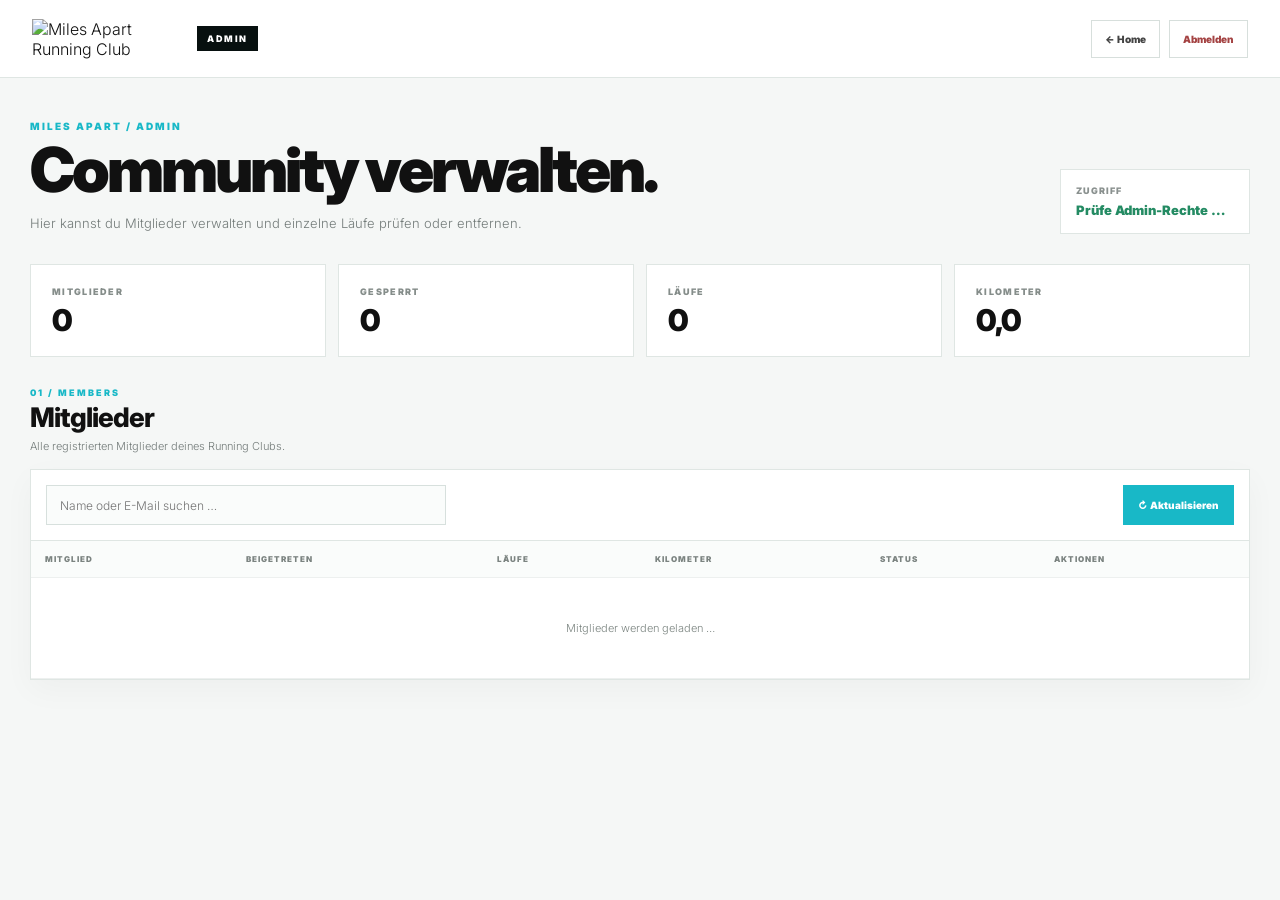
==== admin.html @ dcea9797 "admin.html erstellen" ====
<!doctype html>
<html lang="de">
<head>
<meta charset="utf-8">
<meta name="viewport" content="width=device-width, initial-scale=1">

<title>Admin — Miles Apart Running Club</title>

<link rel="stylesheet" href="style.css">
<script src="https://cdn.jsdelivr.net/npm/@supabase/supabase-js@2"></script>

<style>
:root{
  --miles-blue:#18b8c7;
  --miles-blue-dark:#1199a6;
  --admin-bg:#f5f7f6;
  --admin-line:#dfe6e3;
  --admin-muted:#737b79;
  --admin-dark:#07100f;
  --admin-red:#d34b4b;
  --admin-green:#248b63;
}

*{
  box-sizing:border-box;
}

body{
  margin:0;
  background:var(--admin-bg);
  color:#111;
}

button,
input,
select,
textarea{
  font-family:inherit;
}

.admin-page{
  min-height:100vh;
}

.admin-top{
  min-height:78px;
  display:flex;
  align-items:center;
  justify-content:space-between;
  gap:20px;
  padding:0 32px;
  background:#fff;
  border-bottom:1px solid var(--admin-line);
}

.admin-brand{
  display:flex;
  align-items:center;
  gap:15px;
}

.admin-brand img{
  width:150px;
  height:auto;
  display:block;
}

.admin-badge{
  padding:7px 10px;
  background:#07100f;
  color:#fff;
  font-size:9px;
  font-weight:900;
  letter-spacing:1.5px;
}

.admin-top-actions{
  display:flex;
  align-items:center;
  gap:9px;
}

.admin-top-button{
  min-height:38px;
  padding:0 13px;
  border:1px solid #d7dfdc;
  background:#fff;
  color:#444;
  font-size:10px;
  font-weight:900;
  cursor:pointer;
}

.admin-top-button:hover{
  border-color:var(--miles-blue);
  color:var(--miles-blue-dark);
}

.admin-top-button.danger{
  color:#a44343;
}

.admin-main{
  width:min(1400px,100%);
  margin:0 auto;
  padding:42px 30px 70px;
}

.admin-header{
  display:flex;
  align-items:flex-end;
  justify-content:space-between;
  gap:30px;
  margin-bottom:30px;
}

.admin-eyebrow{
  color:var(--miles-blue);
  font-size:10px;
  font-weight:900;
  letter-spacing:2px;
  text-transform:uppercase;
  margin-bottom:9px;
}

.admin-header h1{
  margin:0;
  font-size:clamp(38px,5vw,62px);
  line-height:.95;
  letter-spacing:-3px;
  font-weight:900;
}

.admin-header p{
  max-width:650px;
  margin:13px 0 0;
  color:var(--admin-muted);
  font-size:13px;
  line-height:1.6;
}

.admin-status{
  min-width:190px;
  padding:15px;
  background:#fff;
  border:1px solid var(--admin-line);
}

.admin-status-label{
  color:#8a918f;
  font-size:9px;
  font-weight:900;
  letter-spacing:1px;
  text-transform:uppercase;
}

.admin-status-value{
  margin-top:6px;
  color:var(--admin-green);
  font-size:13px;
  font-weight:900;
}

.admin-message{
  display:none;
  margin-bottom:22px;
  padding:15px 17px;
  border:1px solid #cfe8e3;
  background:#f2fbf8;
  color:#42655c;
  font-size:12px;
  line-height:1.5;
}

.admin-message.show{
  display:block;
}

.admin-message.error{
  border-color:#efd0d0;
  background:#fff6f6;
  color:#a44343;
}

.admin-stats{
  display:grid;
  grid-template-columns:repeat(4,1fr);
  gap:12px;
  margin-bottom:28px;
}

.admin-stat{
  padding:21px;
  background:#fff;
  border:1px solid var(--admin-line);
}

.admin-stat-label{
  color:#858d8a;
  font-size:9px;
  font-weight:900;
  letter-spacing:1.3px;
  text-transform:uppercase;
}

.admin-stat-value{
  margin-top:8px;
  color:#111;
  font-size:30px;
  line-height:1;
  font-weight:900;
  letter-spacing:-1px;
}

.admin-section{
  margin-top:30px;
}

.admin-section-header{
  display:flex;
  align-items:flex-end;
  justify-content:space-between;
  gap:20px;
  margin-bottom:15px;
}

.admin-section-label{
  color:var(--miles-blue);
  font-size:9px;
  font-weight:900;
  letter-spacing:2px;
  text-transform:uppercase;
  margin-bottom:6px;
}

.admin-section-header h2{
  margin:0;
  font-size:27px;
  line-height:1;
  letter-spacing:-1px;
}

.admin-section-description{
  margin:7px 0 0;
  color:var(--admin-muted);
  font-size:11px;
  line-height:1.5;
}

.admin-card{
  background:#fff;
  border:1px solid var(--admin-line);
  box-shadow:0 10px 30px rgba(5,9,9,.035);
}

.admin-toolbar{
  display:flex;
  align-items:center;
  justify-content:space-between;
  gap:15px;
  padding:15px;
  border-bottom:1px solid var(--admin-line);
}

.admin-search{
  width:min(400px,100%);
  min-height:40px;
  padding:0 13px;
  border:1px solid #d7e0dd;
  background:#fafcfb;
  color:#222;
  outline:none;
  font-size:12px;
}

.admin-search:focus{
  border-color:var(--miles-blue);
  background:#fff;
}

.admin-refresh{
  min-height:40px;
  padding:0 14px;
  border:1px solid var(--miles-blue);
  background:var(--miles-blue);
  color:#fff;
  font-size:10px;
  font-weight:900;
  cursor:pointer;
}

.admin-refresh:hover{
  background:var(--miles-blue-dark);
  border-color:var(--miles-blue-dark);
}

.members-table-wrap{
  overflow-x:auto;
}

.members-table{
  width:100%;
  min-width:900px;
  border-collapse:collapse;
}

.members-table th,
.members-table td{
  padding:13px 14px;
  border-bottom:1px solid #edf0ef;
  text-align:left;
  vertical-align:middle;
}

.members-table th{
  background:#fafcfb;
  color:#7b8380;
  font-size:8px;
  font-weight:900;
  letter-spacing:1px;
  text-transform:uppercase;
}

.members-table td{
  color:#333;
  font-size:11px;
}

.member-name{
  color:#111;
  font-size:12px;
  font-weight:900;
}

.member-email{
  margin-top:3px;
  color:#8a918f;
  font-size:10px;
  overflow-wrap:anywhere;
}

.member-id{
  color:#a0a7a4;
  font-size:8px;
  font-family:monospace;
}

.member-status{
  display:inline-flex;
  align-items:center;
  gap:5px;
  padding:5px 7px;
  font-size:8px;
  font-weight:900;
  text-transform:uppercase;
  letter-spacing:.6px;
}

.member-status.active{
  background:#eef9f4;
  color:#248b63;
}

.member-status.blocked{
  background:#fff1f1;
  color:#a44343;
}

.member-actions{
  display:flex;
  align-items:center;
  justify-content:flex-end;
  gap:6px;
}

.member-button{
  min-height:30px;
  padding:0 9px;
  border:1px solid #d8e0dd;
  background:#fff;
  color:#444;
  font-size:8px;
  font-weight:900;
  text-transform:uppercase;
  letter-spacing:.4px;
  cursor:pointer;
}

.member-button:hover{
  border-color:var(--miles-blue);
  color:var(--miles-blue-dark);
  background:#f5fdfe;
}

.member-button.block{
  color:#a44343;
  border-color:#ecd3d3;
}

.member-button.block:hover{
  background:#fff4f4;
  border-color:#d98d8d;
}

.member-button.unblock{
  color:#248b63;
  border-color:#cce6da;
}

.member-button.delete{
  color:#fff;
  background:var(--admin-red);
  border-color:var(--admin-red);
}

.member-button.delete:hover{
  background:#b83e3e;
  border-color:#b83e3e;
}

.empty-state{
  padding:30px;
  text-align:center;
  color:#858d8a;
  font-size:12px;
}

.runs-card{
  display:none;
}

.runs-card.open{
  display:block;
}

.runs-card-header{
  display:flex;
  align-items:flex-start;
  justify-content:space-between;
  gap:20px;
  padding:22px;
  border-bottom:1px solid var(--admin-line);
  background:#fafcfb;
}

.selected-member-name{
  color:#111;
  font-size:20px;
  font-weight:900;
}

.selected-member-meta{
  margin-top:5px;
  color:#808885;
  font-size:10px;
}

.close-runs-button{
  width:32px;
  height:32px;
  border:0;
  border-radius:50%;
  background:#eef1f0;
  color:#555;
  font-size:20px;
  line-height:1;
  cursor:pointer;
}

.close-runs-button:hover{
  color:var(--miles-blue-dark);
  background:#e7f8fa;
}

.member-runs-table-wrap{
  overflow-x:auto;
}

.member-runs-table{
  width:100%;
  border-collapse:collapse;
  min-width:800px;
}

.member-runs-table th,
.member-runs-table td{
  padding:12px 14px;
  border-bottom:1px solid #edf0ef;
  text-align:left;
}

.member-runs-table th{
  color:#7b8380;
  background:#fff;
  font-size:8px;
  font-weight:900;
  text-transform:uppercase;
  letter-spacing:.8px;
}

.member-runs-table td{
  color:#333;
  font-size:10px;
}

.run-note{
  max-width:260px;
  white-space:nowrap;
  overflow:hidden;
  text-overflow:ellipsis;
}

.run-photo{
  color:var(--miles-blue-dark);
  font-size:9px;
  font-weight:900;
}

.run-pb{
  color:var(--admin-green);
  font-size:9px;
  font-weight:900;
}

.delete-run-button{
  min-height:30px;
  padding:0 9px;
  border:1px solid #ecd3d3;
  background:#fff;
  color:#a44343;
  font-size:8px;
  font-weight:900;
  text-transform:uppercase;
  cursor:pointer;
}

.delete-run-button:hover{
  background:var(--admin-red);
  border-color:var(--admin-red);
  color:#fff;
}

.confirm-overlay{
  position:fixed;
  inset:0;
  z-index:100;
  display:none;
  align-items:center;
  justify-content:center;
  padding:20px;
  background:rgba(5,9,9,.68);
  backdrop-filter:blur(7px);
}

.confirm-overlay.open{
  display:flex;
}

.confirm-modal{
  width:min(450px,100%);
  padding:30px;
  background:#fff;
  box-shadow:0 30px 100px rgba(0,0,0,.3);
}

.confirm-eyebrow{
  color:var(--admin-red);
  font-size:9px;
  font-weight:900;
  letter-spacing:2px;
  text-transform:uppercase;
}

.confirm-modal h3{
  margin:10px 0 0;
  font-size:25px;
  line-height:1;
  letter-spacing:-.7px;
}

.confirm-modal p{
  margin:12px 0 0;
  color:#747c79;
  font-size:12px;
  line-height:1.6;
}

.confirm-actions{
  display:flex;
  justify-content:flex-end;
  gap:8px;
  margin-top:24px;
}

.confirm-button{
  min-height:40px;
  padding:0 14px;
  border:1px solid #d8e0dd;
  background:#fff;
  color:#444;
  font-size:10px;
  font-weight:900;
  cursor:pointer;
}

.confirm-button.danger{
  background:var(--admin-red);
  border-color:var(--admin-red);
  color:#fff;
}

.confirm-button.danger:hover{
  background:#b83e3e;
}

.loading{
  padding:30px;
  text-align:center;
  color:#7c8581;
  font-size:11px;
}

@media(max-width:900px){
  .admin-stats{
    grid-template-columns:repeat(2,1fr);
  }

  .admin-header{
    display:block;
  }

  .admin-status{
    display:inline-block;
    margin-top:18px;
  }
}

@media(max-width:600px){
  .admin-top{
    padding:0 15px;
  }

  .admin-brand img{
    width:125px;
  }

  .admin-badge{
    display:none;
  }

  .admin-top-actions{
    gap:5px;
  }

  .admin-top-button{
    padding:0 9px;
    font-size:8px;
  }

  .admin-main{
    padding:28px 14px 50px;
  }

  .admin-header h1{
    font-size:43px;
    letter-spacing:-2px;
  }

  .admin-stats{
    grid-template-columns:1fr 1fr;
  }

  .admin-stat{
    padding:16px;
  }

  .admin-stat-value{
    font-size:24px;
  }

  .admin-toolbar{
    display:block;
  }

  .admin-search{
    width:100%;
  }

  .admin-refresh{
    width:100%;
    margin-top:8px;
  }

  .confirm-actions{
    display:grid;
    grid-template-columns:1fr 1fr;
  }
}
</style>
</head>

<body>

<div class="admin-page">

<header class="admin-top">

<div class="admin-brand">

<a href="home.html">
<img src="miles-apart-wordmark.png" alt="Miles Apart Running Club">
</a>

<div class="admin-badge">
ADMIN
</div>

</div>

<div class="admin-top-actions">

<button
  class="admin-top-button"
  id="homeButton"
  type="button"
>
← Home
</button>

<button
  class="admin-top-button danger"
  id="logoutButton"
  type="button"
>
Abmelden
</button>

</div>

</header>

<main class="admin-main">

<div class="admin-header">

<div>

<div class="admin-eyebrow">
MILES APART / ADMIN
</div>

<h1>Community verwalten.</h1>

<p>
Hier kannst du Mitglieder verwalten und einzelne Läufe
prüfen oder entfernen.
</p>

</div>

<div class="admin-status">

<div class="admin-status-label">
Zugriff
</div>

<div class="admin-status-value" id="adminStatus">
Prüfe Admin-Rechte …
</div>

</div>

</div>

<div class="admin-message" id="adminMessage"></div>

<div class="admin-stats">

<div class="admin-stat">
<div class="admin-stat-label">Mitglieder</div>
<div class="admin-stat-value" id="memberCount">0</div>
</div>

<div class="admin-stat">
<div class="admin-stat-label">Gesperrt</div>
<div class="admin-stat-value" id="blockedCount">0</div>
</div>

<div class="admin-stat">
<div class="admin-stat-label">Läufe</div>
<div class="admin-stat-value" id="runCount">0</div>
</div>

<div class="admin-stat">
<div class="admin-stat-label">Kilometer</div>
<div class="admin-stat-value" id="kmCount">0,0</div>
</div>

</div>

<section class="admin-section">

<div class="admin-section-header">

<div>

<div class="admin-section-label">
01 / MEMBERS
</div>

<h2>Mitglieder</h2>

<p class="admin-section-description">
Alle registrierten Mitglieder deines Running Clubs.
</p>

</div>

</div>

<div class="admin-card">

<div class="admin-toolbar">

<input
  class="admin-search"
  id="memberSearch"
  type="search"
  placeholder="Name oder E-Mail suchen …"
>

<button
  class="admin-refresh"
  id="refreshButton"
  type="button"
>
↻ Aktualisieren
</button>

</div>

<div class="members-table-wrap">

<table class="members-table">

<thead>

<tr>
<th>Mitglied</th>
<th>Beigetreten</th>
<th>Läufe</th>
<th>Kilometer</th>
<th>Status</th>
<th>Aktionen</th>
</tr>

</thead>

<tbody id="membersTableBody">

<tr>
<td colspan="6">
<div class="loading">
Mitglieder werden geladen …
</div>
</td>
</tr>

</tbody>

</table>

</div>

</div>

</section>

<section class="admin-section">

<div class="admin-card runs-card" id="runsCard">

<div class="runs-card-header">

<div>

<div class="admin-section-label">
02 / RUN HISTORY
</div>

<div class="selected-member-name" id="selectedMemberName">
Mitglied
</div>

<div class="selected-member-meta" id="selectedMemberMeta">
Läufe
</div>

</div>

<button
  class="close-runs-button"
  id="closeRunsButton"
  type="button"
  aria-label="Schließen"
>
×
</button>

</div>

<div class="member-runs-table-wrap">

<table class="member-runs-table">

<thead>

<tr>
<th>Datum</th>
<th>Distanz</th>
<th>Zeit</th>
<th>Art</th>
<th>Nachweis</th>
<th>Bestzeit</th>
<th>Aktion</th>
</tr>

</thead>

<tbody id="memberRunsTableBody"></tbody>

</table>

</div>

</div>

</section>

</main>

</div>

<div class="confirm-overlay" id="confirmOverlay">

<div class="confirm-modal">

<div class="confirm-eyebrow">
ACHTUNG
</div>

<h3 id="confirmTitle">
Wirklich löschen?
</h3>

<p id="confirmText">
Diese Aktion kann nicht rückgängig gemacht werden.
</p>

<div class="confirm-actions">

<button
  class="confirm-button"
  id="confirmCancelButton"
  type="button"
>
Abbrechen
</button>

<button
  class="confirm-button danger"
  id="confirmActionButton"
  type="button"
>
Ja, löschen
</button>

</div>

</div>

</div>

<script>

const SUPABASE_URL="https://orbrkdrsihsacsnprewf.supabase.co";

const SUPABASE_PUBLISHABLE_KEY=
  "sb_publishable_wc3w2fSuj8ItwiF6XBoQgw_HeW5_rNW";

const{
  createClient
}=window.supabase;

const supabaseClient=
  createClient(
    SUPABASE_URL,
    SUPABASE_PUBLISHABLE_KEY
  );

const RUN_PHOTO_BUCKET="run-photos";

const adminStatus=
  document.getElementById(
    "adminStatus"
  );

const adminMessage=
  document.getElementById(
    "adminMessage"
  );

const memberCount=
  document.getElementById(
    "memberCount"
  );

const blockedCount=
  document.getElementById(
    "blockedCount"
  );

const runCount=
  document.getElementById(
    "runCount"
  );

const kmCount=
  document.getElementById(
    "kmCount"
  );

const memberSearch=
  document.getElementById(
    "memberSearch"
  );

const refreshButton=
  document.getElementById(
    "refreshButton"
  );

const membersTableBody=
  document.getElementById(
    "membersTableBody"
  );

const runsCard=
  document.getElementById(
    "runsCard"
  );

const selectedMemberName=
  document.getElementById(
    "selectedMemberName"
  );

const selectedMemberMeta=
  document.getElementById(
    "selectedMemberMeta"
  );

const closeRunsButton=
  document.getElementById(
    "closeRunsButton"
  );

const memberRunsTableBody=
  document.getElementById(
    "memberRunsTableBody"
  );

const confirmOverlay=
  document.getElementById(
    "confirmOverlay"
  );

const confirmTitle=
  document.getElementById(
    "confirmTitle"
  );

const confirmText=
  document.getElementById(
    "confirmText"
  );

const confirmCancelButton=
  document.getElementById(
    "confirmCancelButton"
  );

const confirmActionButton=
  document.getElementById(
    "confirmActionButton"
  );

const homeButton=
  document.getElementById(
    "homeButton"
  );

const logoutButton=
  document.getElementById(
    "logoutButton"
  );

let currentUser=null;
let members=[];
let selectedMember=null;

let pendingAction=null;

function showMessage(
  text,
  error=false
){

  adminMessage.textContent=
    text||"";

  adminMessage.classList.toggle(
    "show",
    !!text
  );

  adminMessage.classList.toggle(
    "error",
    error
  );
}

function clearMessage(){

  showMessage(
    "",
    false
  );
}

function formatNumber(value){

  return Number(value||0)
    .toLocaleString(
      "de-DE",
      {
        minimumFractionDigits:1,
        maximumFractionDigits:1
      }
    );
}

function formatDate(dateString){

  if(!dateString)
    return"—";

  const date=
    new Date(
      dateString+"T12:00:00"
    );

  if(Number.isNaN(date.getTime()))
    return"—";

  return date.toLocaleDateString(
    "de-DE",
    {
      day:"2-digit",
      month:"2-digit",
      year:"numeric"
    }
  );
}

function formatDuration(seconds){

  if(
    seconds===null||
    seconds===undefined||
    seconds===""
  )
    return"—";

  const total=
    Math.round(
      Number(seconds)
    );

  if(!Number.isFinite(total))
    return"—";

  const hours=
    Math.floor(
      total/3600
    );

  const minutes=
    Math.floor(
      (total%3600)/60
    );

  const secs=
    total%60;

  if(hours>0){

    return(
      String(hours).padStart(2,"0")+
      ":"+
      String(minutes).padStart(2,"0")+
      ":"+
      String(secs).padStart(2,"0")
    );
  }

  return(
    String(minutes).padStart(2,"0")+
    ":"+
    String(secs).padStart(2,"0")
  );
}

function getMemberName(profile,user){

  if(
    profile&&
    profile.display_name
  )
    return String(
      profile.display_name
    ).trim();

  if(
    user&&
    user.user_metadata&&
    user.user_metadata.display_name
  )
    return String(
      user.user_metadata.display_name
    ).trim();

  if(
    user&&
    user.user_metadata&&
    user.user_metadata.name
  )
    return String(
      user.user_metadata.name
    ).trim();

  if(user&&user.email)
    return user.email
      .split("@")[0];

  return"Runner";
}

function getBestCategoryLabel(category){

  const labels={
    "5k":"5 km",
    "10k":"10 km",
    "half":"Halbmarathon",
    "marathon":"Marathon",
    "50k":"50 km",
    "100k":"100 km",
    "100plus":"100+ km"
  };

  return labels[category]||"";
}

async function checkAdmin(){

  const{
    data,
    error
  }=
    await supabaseClient
      .rpc(
        "is_admin"
      );

  /*
   * Die öffentliche Funktion kann in Schritt 1
   * je nach Supabase-Konfiguration noch nicht
   * erreichbar sein.
   *
   * Wir versuchen deshalb zusätzlich direkt,
   * den aktuellen Benutzer gegen admin_users
   * zu prüfen.
   */

  if(
    !error&&
    data===true
  )
    return true;

  if(!currentUser)
    return false;

  const{
    data:adminRow,
    error:adminError
  }=
    await supabaseClient
      .from("admin_users")
      .select("user_id")
      .eq(
        "user_id",
        currentUser.id
      )
      .maybeSingle();

  if(adminError){

    console.error(
      "Admin-Prüfung:",
      adminError
    );

    return false;
  }

  return !!adminRow;
}

async function getCurrentSession(){

  const{
    data,
    error
  }=
    await supabaseClient.auth
      .getSession();

  if(error)
    throw error;

  currentUser=
    data&&
    data.session
      ?data.session.user
      :null;
}

async function loadProfiles(){

  /*
   * Wir laden die öffentlichen Profildaten.
   * Die User-IDs kommen über die profiles-Tabelle.
   */

  const{
    data,
    error
  }=
    await supabaseClient
      .from("profiles")
      .select(
        "id, display_name, username, avatar_url, is_blocked, blocked_at, blocked_reason"
      );

  if(error)
    throw error;

  return data||[];
}

async function loadAllRuns(){

  const PAGE_SIZE=1000;

  let all=[];
  let from=0;

  while(true){

    const{
      data,
      error
    }=
      await supabaseClient
        .from("runs")
        .select(
          "id, user_id, run_date, distance_km, duration_seconds, note, run_type, photo_path, best_time_category, created_at"
        )
        .order(
          "run_date",
          {
            ascending:false
          }
        )
        .range(
          from,
          from+PAGE_SIZE-1
        );

    if(error)
      throw error;

    const page=data||[];

    all.push(
      ...page
    );

    if(
      page.length<
      PAGE_SIZE
    )
      break;

    from+=PAGE_SIZE;
  }

  return all;
}

async function loadMembers(){

  membersTableBody.innerHTML=
    `<tr>
      <td colspan="6">
        <div class="loading">
          Mitglieder werden geladen …
        </div>
      </td>
    </tr>`;

  const[
    profiles,
    runs
  ]=
    await Promise.all([
      loadProfiles(),
      loadAllRuns()
    ]);

  /*
   * profiles enthält keine E-Mail.
   * Diese kommt normalerweise aus auth.users.
   *
   * Aus Sicherheitsgründen kann die normale
   * Browser-Schnittstelle auth.users nicht lesen.
   *
   * Deshalb zeigen wir zunächst die Profile
   * und die User-ID.
   */

  const runStats={};

  runs.forEach(run=>{

    if(!runStats[run.user_id]){

      runStats[run.user_id]={
        count:0,
        km:0
      };
    }

    runStats[run.user_id].count++;

    runStats[run.user_id].km+=
      Number(
        run.distance_km||0
      );
  });

  members=
    profiles.map(profile=>({

      id:profile.id,

      name:
        profile.display_name||
        profile.username||
        "Runner",

      username:
        profile.username||"",

      is_blocked:
        !!profile.is_blocked,

      blocked_at:
        profile.blocked_at||null,

      blocked_reason:
        profile.blocked_reason||null,

      run_count:
        runStats[profile.id]
          ?runStats[profile.id].count
          :0,

      km:
        runStats[profile.id]
          ?runStats[profile.id].km
          :0
    }));

  /*
   * Gesamtstatistiken
   */

  const totalKm=
    runs.reduce(
      (sum,run)=>
        sum+
        Number(
          run.distance_km||0
        ),
      0
    );

  memberCount.textContent=
    members.length.toLocaleString(
      "de-DE"
    );

  blockedCount.textContent=
    members.filter(
      member=>member.is_blocked
    ).length.toLocaleString(
      "de-DE"
    );

  runCount.textContent=
    runs.length.toLocaleString(
      "de-DE"
    );

  kmCount.textContent=
    formatNumber(
      totalKm
    );

  renderMembers();

  return{
    members,
    runs
  };
}

function renderMembers(){

  const search=
    memberSearch.value
      .trim()
      .toLowerCase();

  const filtered=
    members.filter(member=>{

      if(!search)
        return true;

      return(
        String(
          member.name||""
        )
          .toLowerCase()
          .includes(search)||
        String(
          member.username||""
        )
          .toLowerCase()
          .includes(search)||
        String(
          member.id||""
        )
          .toLowerCase()
          .includes(search)
      );
    });

  membersTableBody.innerHTML="";

  if(!filtered.length){

    membersTableBody.innerHTML=
      `<tr>
        <td colspan="6">
          <div class="empty-state">
            Kein Mitglied gefunden.
          </div>
        </td>
      </tr>`;

    return;
  }

  filtered.forEach(
    member=>{

      const row=
        document.createElement(
          "tr"
        );

      const memberCell=
        document.createElement(
          "td"
        );

      const name=
        document.createElement(
          "div"
        );

      name.className=
        "member-name";

      name.textContent=
        member.name;

      const username=
        document.createElement(
          "div"
        );

      username.className=
        "member-email";

      username.textContent=
        member.username
          ?"@"+member.username
          :"";

      const id=
        document.createElement(
          "div"
        );

      id.className=
        "member-id";

      id.textContent=
        member.id;

      memberCell.appendChild(
        name
      );

      if(member.username)
        memberCell.appendChild(
          username
        );

      memberCell.appendChild(
        id
      );

      const joinedCell=
        document.createElement(
          "td"
        );

      joinedCell.textContent=
        "—";

      const runsCell=
        document.createElement(
          "td"
        );

      runsCell.textContent=
        member.run_count;

      const kmCell=
        document.createElement(
          "td"
        );

      kmCell.textContent=
        formatNumber(
          member.km
        )+
        " km";

      const statusCell=
        document.createElement(
          "td"
        );

      const status=
        document.createElement(
          "span"
        );

      status.className=
        "member-status "+
        (
          member.is_blocked
            ?"blocked"
            :"active"
        );

      status.textContent=
        member.is_blocked
          ?"Gesperrt"
          :"Aktiv";

      statusCell.appendChild(
        status
      );

      const actionsCell=
        document.createElement(
          "td"
        );

      const actions=
        document.createElement(
          "div"
        );

      actions.className=
        "member-actions";

      const runsButton=
        document.createElement(
          "button"
        );

      runsButton.type="button";

      runsButton.className=
        "member-button";

      runsButton.textContent=
        "Läufe";

      runsButton.addEventListener(
        "click",
        ()=>openMemberRuns(member)
      );

      actions.appendChild(
        runsButton
      );

      const blockButton=
        document.createElement(
          "button"
        );

      blockButton.type="button";

      blockButton.className=
        "member-button "+
        (
          member.is_blocked
            ?"unblock"
            :"block"
        );

      blockButton.textContent=
        member.is_blocked
          ?"Entsperren"
          :"Sperren";

      blockButton.addEventListener(
        "click",
        ()=>{

          if(member.is_blocked)
            openConfirm(
              "Mitglied entsperren?",
              member.name+
              " soll wieder Zugriff auf die Community bekommen.",
              "unblock",
              member
            );
          else
            openConfirm(
              "Mitglied sperren?",
              member.name+
              " wird als gesperrt markiert.",
              "block",
              member
            );
        }
      );

      actions.appendChild(
        blockButton
      );

      const deleteButton=
        document.createElement(
          "button"
        );

      deleteButton.type="button";

      deleteButton.className=
        "member-button delete";

      deleteButton.textContent=
        "Löschen";

      deleteButton.addEventListener(
        "click",
        ()=>openConfirm(
          "Mitglied löschen?",
          member.name+
          " und seine Läufe werden dauerhaft gelöscht.",
          "deleteUser",
          member
        )
      );

      actions.appendChild(
        deleteButton
      );

      actionsCell.appendChild(
        actions
      );

      row.appendChild(
        memberCell
      );

      row.appendChild(
        joinedCell
      );

      row.appendChild(
        runsCell
      );

      row.appendChild(
        kmCell
      );

      row.appendChild(
        statusCell
      );

      row.appendChild(
        actionsCell
      );

      membersTableBody.appendChild(
        row
      );
    }
  );
}

async function openMemberRuns(member){

  selectedMember=member;

  selectedMemberName.textContent=
    member.name;

  selectedMemberMeta.textContent=
    member.run_count+
    (
      member.run_count===1
        ?" Lauf"
        :" Läufe"
    )+
    " · "+
    formatNumber(
      member.km
    )+
    " km";

  memberRunsTableBody.innerHTML=
    `<tr>
      <td colspan="7">
        <div class="loading">
          Läufe werden geladen …
        </div>
      </td>
    </tr>`;

  runsCard.classList.add(
    "open"
  );

  try{

    const{
      data,
      error
    }=
      await supabaseClient
        .from("runs")
        .select(
          "id, user_id, run_date, distance_km, duration_seconds, note, run_type, photo_path, best_time_category, created_at"
        )
        .eq(
          "user_id",
          member.id
        )
        .order(
          "run_date",
          {
            ascending:false
          }
        );

    if(error)
      throw error;

    renderMemberRuns(
      data||[]
    );

    runsCard.scrollIntoView({
      behavior:"smooth",
      block:"start"
    });

  }catch(error){

    console.error(
      "Member Runs:",
      error
    );

    memberRunsTableBody.innerHTML=
      `<tr>
        <td colspan="7">
          <div class="empty-state">
            Läufe konnten nicht geladen werden.
          </div>
        </td>
      </tr>`;
  }
}

function renderMemberRuns(runs){

  memberRunsTableBody.innerHTML="";

  if(!runs.length){

    memberRunsTableBody.innerHTML=
      `<tr>
        <td colspan="7">
          <div class="empty-state">
            Dieses Mitglied hat noch keine Läufe.
          </div>
        </td>
      </tr>`;

    return;
  }

  runs.forEach(run=>{

    const row=
      document.createElement(
        "tr"
      );

    const date=
      document.createElement(
        "td"
      );

    date.textContent=
      formatDate(
        run.run_date
      );

    const distance=
      document.createElement(
        "td"
      );

    distance.textContent=
      formatNumber(
        run.distance_km
      )+
      " km";

    const duration=
      document.createElement(
        "td"
      );

    duration.textContent=
      formatDuration(
        run.duration_seconds
      );

    const type=
      document.createElement(
        "td"
      );

    type.textContent=
      run.run_type||
      "normal";

    const photo=
      document.createElement(
        "td"
      );

    photo.className=
      "run-photo";

    photo.textContent=
      run.photo_path
        ?"📷 Foto"
        :"Kein Foto";

    const pb=
      document.createElement(
        "td"
      );

    pb.className=
      "run-pb";

    pb.textContent=
      run.best_time_category
        ?"✓ "+
         getBestCategoryLabel(
           run.best_time_category
         )
        :"—";

    const action=
      document.createElement(
        "td"
      );

    const deleteButton=
      document.createElement(
        "button"
      );

    deleteButton.type="button";

    deleteButton.className=
      "delete-run-button";

    deleteButton.textContent=
      "Löschen";

    deleteButton.addEventListener(
      "click",
      ()=>openConfirm(
        "Lauf löschen?",
        formatDate(
          run.run_date
        )+
        " · "+
        formatNumber(
          run.distance_km
        )+
        " km wird dauerhaft gelöscht.",
        "deleteRun",
        run
      )
    );

    action.appendChild(
      deleteButton
    );

    row.appendChild(
      date
    );

    row.appendChild(
      distance
    );

    row.appendChild(
      duration
    );

    row.appendChild(
      type
    );

    row.appendChild(
      photo
    );

    row.appendChild(
      pb
    );

    row.appendChild(
      action
    );

    memberRunsTableBody.appendChild(
      row
    );
  });
}

function openConfirm(
  title,
  text,
  action,
  item
){

  pendingAction={
    action,
    item
  };

  confirmTitle.textContent=
    title;

  confirmText.textContent=
    text;

  confirmOverlay.classList.add(
    "open"
  );

  document.body.style.overflow=
    "hidden";
}

function closeConfirm(){

  confirmOverlay.classList.remove(
    "open"
  );

  pendingAction=null;

  document.body.style.overflow="";
}

async function executePendingAction(){

  if(!pendingAction)
    return;

  const{
    action,
    item
  }=
    pendingAction;

  confirmActionButton.disabled=true;

  confirmCancelButton.disabled=true;

  confirmActionButton.textContent=
    "Bitte warten …";

  try{

    if(action==="block")
      await updateBlockStatus(
        item,
        true
      );

    if(action==="unblock")
      await updateBlockStatus(
        item,
        false
      );

    if(action==="deleteRun")
      await deleteMemberRun(
        item
      );

    if(action==="deleteUser")
      await deleteMember(
        item
      );

    closeConfirm();

  }catch(error){

    console.error(
      "Admin Aktion:",
      error
    );

    closeConfirm();

    showMessage(
      error&&error.message
        ?error.message
        :"Die Aktion konnte nicht durchgeführt werden.",
      true
    );

  }finally{

    confirmActionButton.disabled=false;

    confirmCancelButton.disabled=false;

    confirmActionButton.textContent=
      "Ja, löschen";
  }
}

async function updateBlockStatus(
  member,
  blocked
){

  /*
   * WICHTIG:
   * Dieser Teil funktioniert erst,
   * wenn wir in Schritt 4 die Admin-RLS
   * und sichere Server-Funktion ergänzt haben.
   *
   * Wir machen deshalb hier bewusst noch
   * keinen unsicheren direkten Datenbankzugriff.
   */

  throw new Error(
    "Die Sperrfunktion wird im nächsten Schritt sicher aktiviert."
  );
}

async function deleteMemberRun(run){

  /*
   * Auch das Löschen über Admin-Rechte
   * wird im nächsten Schritt über eine
   * sichere Edge Function ausgeführt.
   */

  throw new Error(
    "Das Admin-Löschen von Läufen wird im nächsten Schritt sicher aktiviert."
  );
}

async function deleteMember(member){

  /*
   * Ein kompletter Auth-User darf niemals
   * mit einem Service-Role-Key im Browser
   * gelöscht werden.
   *
   * Das kommt im nächsten Schritt über
   * eine Supabase Edge Function.
   */

  throw new Error(
    "Das vollständige Löschen eines Mitglieds wird im nächsten Schritt sicher aktiviert."
  );
}

memberSearch.addEventListener(
  "input",
  renderMembers
);

refreshButton.addEventListener(
  "click",
  async function(){

    clearMessage();

    refreshButton.disabled=true;

    refreshButton.textContent=
      "Lädt …";

    try{

      await loadMembers();

      showMessage(
        "Daten wurden aktualisiert."
      );

      setTimeout(
        clearMessage,
        1800
      );

    }catch(error){

      console.error(
        "Refresh:",
        error
      );

      showMessage(
        "Die Daten konnten nicht aktualisiert werden.",
        true
      );

    }finally{

      refreshButton.disabled=false;

      refreshButton.textContent=
        "↻ Aktualisieren";
    }
  }
);

closeRunsButton.addEventListener(
  "click",
  function(){

    runsCard.classList.remove(
      "open"
    );

    selectedMember=null;
  }
);

confirmCancelButton.addEventListener(
  "click",
  closeConfirm
);

confirmActionButton.addEventListener(
  "click",
  executePendingAction
);

confirmOverlay.addEventListener(
  "click",
  function(event){

    if(
      event.target===
      confirmOverlay
    )
      closeConfirm();
  }
);

homeButton.addEventListener(
  "click",
  function(){

    window.location.href=
      "home.html";
  }
);

logoutButton.addEventListener(
  "click",
  async function(){

    await supabaseClient.auth.signOut();

    window.location.href=
      "home.html";
  }
);

document.addEventListener(
  "keydown",
  function(event){

    if(
      event.key==="Escape"&&
      confirmOverlay.classList.contains(
        "open"
      )
    )
      closeConfirm();
  }
);

async function initialize(){

  adminStatus.textContent=
    "Prüfe …";

  try{

    await getCurrentSession();

    if(!currentUser){

      window.location.href=
        "home.html";

      return;
    }

    const isAdmin=
      await checkAdmin();

    if(!isAdmin){

      adminStatus.textContent=
        "Kein Zugriff";

      showMessage(
        "Du bist nicht als Administrator freigeschaltet.",
        true
      );

      setTimeout(
        function(){

          window.location.href=
            "home.html";

        },
        1600
      );

      return;
    }

    adminStatus.textContent=
      "Administrator";

    await loadMembers();

  }catch(error){

    console.error(
      "Admin Initialisierung:",
      error
    );

    adminStatus.textContent=
      "Fehler";

    showMessage(
      "Die Admin-Seite konnte nicht geladen werden.",
      true
    );
  }
}

supabaseClient.auth.onAuthStateChange(
  function(event,session){

    if(
      event==="SIGNED_OUT"||
      !session
    ){

      window.location.href=
        "home.html";
    }
  }
);

initialize();

</script>

</body>
</html>
---- style.css ----
@import url('https://fonts.googleapis.com/css2?family=Inter:wght@300;800&display=swap');

/* =========================================================
   GLOBAL
   ========================================================= */

:root{
  --paper:#ffffff;
  --card:#ffffff;
  --ink:#050909;
  --muted:#66706f;
  --accent:#2fdff7;
  --accent-soft:#e9fbff;
  --line:#e4eaeb;
  --dark:#050909;
  --radius:22px;

  --miles-blue:#18b8c7;
  --miles-blue-dark:#1199a6;

  --font-main:"Inter",sans-serif;
  --font-light:300;
  --font-heading:800;
}

*{
  box-sizing:border-box;
}

html,
body{
  width:100%;
  max-width:100%;
  min-width:0;
  overflow-x:hidden;
}

body{
  margin:0;
  background:var(--paper);
  color:var(--ink);
  font-family:var(--font-main);
  font-weight:var(--font-light);
}

*,
*::before,
*::after{
  min-width:0;
}

img,
svg,
video{
  max-width:100%;
}

a{
  color:inherit;
  text-decoration:none;
  font-weight:var(--font-light);
}

button,
input,
textarea,
select{
  font-family:var(--font-main);
}

/* =========================================================
   TYPOGRAPHY
   ========================================================= */

h1,
h2,
h3,
h4,
h5,
h6{
  font-family:var(--font-main);
  font-weight:var(--font-heading);
}

p,
li,
span,
a,
button,
input,
textarea,
select{
  font-family:var(--font-main);
  font-weight:var(--font-light);
}

/* =========================================================
   LAYOUT
   ========================================================= */

.shell{
  display:grid;
  grid-template-columns:248px 1fr;
  min-height:100vh;
}

.sidebar{
  position:sticky;
  top:0;
  height:100vh;
  background:var(--paper);
  border-right:1px solid var(--line);
  padding:24px 18px;
  display:flex;
  flex-direction:column;
}

.main{
  padding:30px 42px 60px;
  max-width:1500px;
  width:100%;
}

/* =========================================================
   BRAND / LOGO
   ========================================================= */

.brand{
  padding:6px 8px 25px;
  overflow:visible;
}

.brand a{
  display:block;
  overflow:visible;
}

.brand img{
  display:block;
  width:205px;
  height:auto;
  max-width:none;
  object-fit:contain;
  overflow:visible;
}

/* =========================================================
   NAVIGATION
   ZENTRAL FÜR ALLE SEITEN
   ========================================================= */

.nav{
  display:grid !important;

  grid-template-columns:1fr 1fr !important;

  column-gap:24px !important;
  row-gap:26px !important;

  width:100% !important;

  margin:0 !important;
  padding:0 !important;
}

.nav a,
.nav a:link,
.nav a:visited{
  display:flex !important;

  align-items:center !important;

  width:100% !important;
  min-width:0 !important;

  height:48px !important;
  min-height:48px !important;

  box-sizing:border-box !important;

  margin:0 !important;
  padding:0 !important;

  border:0 !important;
  border-radius:999px !important;

  background:transparent !important;

  color:#565e5c !important;

  font-family:var(--font-main) !important;
  font-size:18px !important;
  line-height:1 !important;
  font-weight:800 !important;

  letter-spacing:0 !important;

  text-decoration:none !important;

  white-space:nowrap !important;

  transition:
    background .2s ease,
    color .2s ease,
    transform .2s ease !important;
}

.nav a:hover,
.nav a:focus{
  background:transparent !important;
  color:#111 !important;
  transform:none !important;
  outline:none !important;
}

/* AKTIVE SEITE */

.nav a.active,
.nav a.active:link,
.nav a.active:visited{
  height:48px !important;
  min-height:48px !important;

  padding:0 24px !important;

  background:#e8f9fc !important;

  color:#050909 !important;

  border:0 !important;
  border-radius:999px !important;
}

.nav a.active:hover,
.nav a.active:focus{
  background:#e8f9fc !important;
  color:#050909 !important;
}

/* BLAUER PUNKT NUR BEI AKTIVER SEITE */

.nav a.active::before{
  content:"";

  width:11px !important;
  height:11px !important;

  min-width:11px !important;

  flex:0 0 11px !important;

  margin-right:18px !important;

  border-radius:50% !important;

  background:var(--miles-blue) !important;
}

.nav a:not(.active)::before{
  content:none !important;
  display:none !important;
}

.nav a span{
  min-width:0 !important;
}

/* =========================================================
   SIDEBAR BOTTOM
   ========================================================= */

.side-bottom{
  margin-top:auto;
  background:var(--dark);
  color:white;
  border-radius:18px;
  padding:15px;
}

.side-bottom small{
  color:#aeb6b2;
  font-weight:var(--font-light);
}

.side-bottom strong{
  display:block;
  margin:4px 0 12px;
  font-weight:var(--font-heading);
}

.mini-progress{
  height:7px;
  background:#34403c;
  border-radius:99px;
  overflow:hidden;
}

.mini-progress i{
  display:block;
  height:100%;
  width:72%;
  background:var(--miles-blue);
}

/* =========================================================
   TOP BAR
   ========================================================= */

.top{
  position:relative;
  display:flex;
  align-items:center;
  justify-content:space-between;
  margin-bottom:28px;
}

.crumb{
  color:var(--muted);
  font-size:12px;
  font-weight:var(--font-light);
  letter-spacing:.11em;
}

.top-right{
  display:flex;
  align-items:center;
  gap:12px;
  position:relative;
}

.user-area{
  position:relative;
  display:flex;
  align-items:center;
  gap:10px;
}

/* =========================================================
   LOGIN BUTTON
   EINHEITLICH AUF ALLEN SEITEN
   ========================================================= */

.login-button{
  display:inline-flex !important;
  align-items:center !important;
  justify-content:center !important;

  min-height:38px !important;
  height:38px !important;

  padding:0 16px !important;

  border:1px solid #d7d7d3 !important;
  border-radius:0 !important;

  background:#fff !important;
  color:#222 !important;

  font-family:var(--font-main) !important;
  font-size:12px !important;
  line-height:1 !important;
  font-weight:700 !important;

  cursor:pointer !important;

  box-shadow:none !important;

  transition:
    border-color .2s ease,
    color .2s ease,
    background .2s ease !important;
}

.login-button:hover{
  border-color:var(--miles-blue) !important;
  color:var(--miles-blue) !important;
  background:#fff !important;
}

/* =========================================================
   USER GREETING
   ========================================================= */

.user-greeting{
  display:inline;
  color:#666;
  font-size:13px;
  line-height:1.2;
  white-space:nowrap;
  font-weight:var(--font-light);
}

/* =========================================================
   PROFILE AVATAR
   ========================================================= */

.user-avatar-button{
  width:58px;
  height:58px;

  flex:0 0 58px;

  padding:0;

  border:3px solid var(--miles-blue);
  border-radius:50%;

  background:#fff;
  color:var(--miles-blue);

  display:flex;
  align-items:center;
  justify-content:center;

  font-family:var(--font-main) !important;
  font-size:18px;
  line-height:1;
  font-weight:var(--font-heading) !important;

  cursor:pointer;
  overflow:hidden;

  box-shadow:none;
}

.user-avatar-button img{
  width:100%;
  height:100%;
  object-fit:cover;
  display:block;
}

/* =========================================================
   ACCOUNT POPUP
   EINHEITLICH AUF ALLEN SEITEN
   ========================================================= */

.account-menu{
  position:absolute !important;

  top:calc(100% + 12px) !important;
  right:0 !important;
  left:auto !important;

  width:260px !important;
  min-width:260px !important;
  max-width:260px !important;

  height:auto !important;
  min-height:0 !important;
  max-height:none !important;

  margin:0 !important;
  padding:0 !important;

  background:#fff !important;

  border:1px solid #dddddd !important;
  border-radius:0 !important;

  box-shadow:0 15px 40px rgba(0,0,0,.12) !important;

  overflow:hidden !important;

  z-index:9999 !important;

  display:none !important;
}

.account-menu.open{
  display:block !important;
}

/* =========================================================
   ACCOUNT POPUP — NAME
   ========================================================= */

.account-menu-name{
  display:block !important;

  width:100% !important;
  min-width:0 !important;

  margin:0 !important;

  padding:16px 18px 4px !important;

  box-sizing:border-box !important;

  border:0 !important;

  background:#fff !important;
  color:#111 !important;

  font-family:var(--font-main) !important;
  font-size:20px !important;
  line-height:1.25 !important;
  font-weight:800 !important;

  white-space:normal !important;
  overflow-wrap:anywhere !important;
}

/* =========================================================
   ACCOUNT POPUP — EMAIL
   ========================================================= */

.account-menu-email{
  display:block !important;

  width:100% !important;
  min-width:0 !important;

  margin:0 !important;

  padding:0 18px 16px !important;

  box-sizing:border-box !important;

  border:0 !important;
  border-bottom:1px solid #e8e8e8 !important;

  background:#fff !important;
  color:#888 !important;

  font-family:var(--font-main) !important;
  font-size:13px !important;
  line-height:1.4 !important;
  font-weight:300 !important;

  overflow-wrap:anywhere !important;
  word-break:break-word !important;
}

/* =========================================================
   ACCOUNT POPUP — MENÜPUNKTE
   ========================================================= */

.account-menu a,
.account-menu button,
.account-menu .profile-menu-button,
.account-menu .logout-button{
  display:block !important;

  width:100% !important;
  min-width:0 !important;
  max-width:none !important;

  height:auto !important;
  min-height:0 !important;

  margin:0 !important;

  padding:16px 18px !important;

  box-sizing:border-box !important;

  border:0 !important;
  border-radius:0 !important;
  border-bottom:1px solid #e8e8e8 !important;

  background:#fff !important;

  color:#222 !important;

  text-align:left !important;
  text-decoration:none !important;

  font-family:var(--font-main) !important;
  font-size:16px !important;
  line-height:1.3 !important;
  font-weight:300 !important;

  letter-spacing:normal !important;
  text-transform:none !important;

  box-shadow:none !important;

  cursor:pointer !important;

  appearance:none !important;
  -webkit-appearance:none !important;
}

.account-menu a:hover,
.account-menu button:hover,
.account-menu .profile-menu-button:hover,
.account-menu .logout-button:hover{
  background:#f5f5f3 !important;
  color:#222 !important;
}

.account-menu .logout-button{
  border-bottom:0 !important;
  color:#888 !important;
}

.account-menu .logout-button:hover{
  color:#555 !important;
}

/* =========================================================
   HERO
   ========================================================= */

.hero{
  display:block;
  margin-bottom:28px;
}

.hero-logo{
  width:310px;
  margin-bottom:18px;
}

.hero-logo img{
  width:100%;
  height:auto;
  display:block;
  object-fit:contain;
}

h1{
  font-size:42px;
  letter-spacing:-2.2px;
  margin:0 0 8px;
  line-height:1.05;
  font-weight:var(--font-heading);
}

.lead{
  color:var(--muted);
  font-size:17px;
  margin:0;
  font-weight:var(--font-light);
}

.hero .btn{
  margin-top:18px;
}

/* =========================================================
   GRID
   ========================================================= */

.grid{
  display:grid;
  gap:18px;
}

.g4{
  grid-template-columns:repeat(4,1fr);
}

.g3{
  grid-template-columns:repeat(3,1fr);
}

.g2{
  grid-template-columns:repeat(2,1fr);
}

/* =========================================================
   CARDS
   ========================================================= */

.card{
  background:var(--card);
  border:1px solid var(--line);
  border-radius:var(--radius);
  padding:22px;
  box-shadow:0 8px 25px rgba(0,0,0,.025);
}

.card.dark{
  background:var(--dark);
  color:white;
  border-color:var(--dark);
}

.card.lime{
  background:var(--miles-blue);
  border-color:var(--miles-blue);
  color:#fff;
}

/* =========================================================
   KPI / LABELS
   ========================================================= */

.kpi{
  font-size:32px;
  font-weight:var(--font-heading);
  letter-spacing:-1px;
}

.label{
  color:var(--miles-blue);
  font-size:13px;
  font-weight:var(--font-heading);
  text-transform:uppercase;
  letter-spacing:.08em;
}

.dark .label{
  color:#a9b2ae;
}

/* =========================================================
   GENERAL ELEMENTS
   ========================================================= */

.row{
  display:flex;
  justify-content:space-between;
  align-items:center;
  gap:12px;
}

.stack{
  display:grid;
  gap:12px;
}

.muted{
  color:var(--muted);
  font-weight:var(--font-light);
}

.small{
  font-size:13px;
  font-weight:var(--font-light);
}

/* =========================================================
   BUTTONS
   ========================================================= */

.btn{
  display:inline-flex;
  align-items:center;
  justify-content:center;

  border:0;
  border-radius:13px;

  padding:12px 17px;

  font-weight:var(--font-light);

  cursor:pointer;

  background:var(--dark);
  color:white;
}

.btn.lime{
  background:var(--miles-blue);
  color:#fff;
}

.btn.ghost{
  background:#eef7f8;
  color:#111;
}

.btn.white{
  background:#fff;
  color:#111;
}

/* =========================================================
   PROGRESS
   ========================================================= */

.progress{
  height:10px;
  background:#e9ece6;
  border-radius:99px;
  overflow:hidden;
}

.progress i{
  display:block;
  height:100%;
  background:var(--miles-blue);
  border-radius:99px;
}

.dark .progress{
  background:#34403c;
}

.dark .progress i{
  background:var(--miles-blue);
}

/* =========================================================
   SECTIONS
   ========================================================= */

.section{
  margin-top:28px;
}

.section-head{
  display:flex;
  justify-content:space-between;
  align-items:center;
  margin-bottom:13px;
}

.section h2{
  font-size:22px;
  letter-spacing:-.7px;
  margin:0;
  font-weight:var(--font-heading);
}

/* =========================================================
   BADGES
   ========================================================= */

.badge{
  font-size:12px;
  font-weight:var(--font-light);
  border-radius:999px;
  padding:6px 9px;
  background:#eef7f8;
}

.badge.lime{
  background:var(--miles-blue);
  color:#fff;
}

/* =========================================================
   EVENTS
   ========================================================= */

.event{
  display:grid;
  grid-template-columns:70px 1fr auto;
  gap:16px;
  align-items:center;
}

.date{
  background:var(--dark);
  color:white;
  border-radius:16px;
  padding:10px;
  text-align:center;
}

.date b{
  font-size:22px;
  display:block;
  font-weight:var(--font-heading);
}

.date span{
  font-size:11px;
  text-transform:uppercase;
  color:#bbb;
  font-weight:var(--font-light);
}

/* =========================================================
   RANKING
   ========================================================= */

.rank{
  display:grid;
  grid-template-columns:42px 1fr auto;
  align-items:center;
  gap:12px;
  padding:12px 0;
  border-bottom:1px solid var(--line);
}

.rank:last-child{
  border:0;
}

.ranknum{
  font-weight:var(--font-heading);
  color:#999;
}

.person{
  display:flex;
  align-items:center;
  gap:10px;
}

.pavatar{
  width:34px;
  height:34px;
  border-radius:50%;
  display:grid;
  place-items:center;
  background:#ddd;
  font-size:12px;
  font-weight:var(--font-heading);
}

/* =========================================================
   POSTS
   ========================================================= */

.post{
  display:grid;
  grid-template-columns:40px 1fr;
  gap:12px;
}

.post+.post{
  padding-top:18px;
  margin-top:18px;
  border-top:1px solid var(--line);
}

.tag{
  display:inline-block;
  background:#eef7f8;
  padding:5px 8px;
  border-radius:8px;
  font-size:11px;
  font-weight:var(--font-light);
  margin-right:5px;
}

/* =========================================================
   BAR CHART
   ========================================================= */

.bar{
  display:flex;
  gap:7px;
  align-items:end;
  height:150px;
}

.bar i{
  flex:1;
  background:#ddd;
  border-radius:7px 7px 2px 2px;
}

.bar i:nth-child(3),
.bar i:nth-child(7){
  background:#111;
}

.bar i:nth-child(7){
  background:var(--miles-blue);
}

/* =========================================================
   ROUTE
   ========================================================= */

.route{
  height:190px;
  border-radius:18px;
  background:
    radial-gradient(
      circle at 20% 70%,
      var(--miles-blue) 0 4px,
      transparent 5px
    ),
    linear-gradient(135deg,#eef8fa,#fff);
  position:relative;
  overflow:hidden;
}

.route:after{
  content:"";
  position:absolute;
  inset:25px 40px;
  background:transparent;
  border:4px solid #171716;
  border-left-color:transparent;
  border-bottom-color:transparent;
  border-radius:48% 52% 48% 52%;
  transform:rotate(-20deg);
}

/* =========================================================
   LOGO SAFETY
   ========================================================= */

.brand,
.brand a,
.brand img,
.hero-logo,
.hero-logo a,
.hero-logo img{
  overflow:visible !important;
  clip-path:none !important;
  contain:none !important;
}

.brand img,
.hero-logo img{
  max-width:100%;
  height:auto;
  object-fit:contain;
}

/* =========================================================
   AUTH
   ========================================================= */

.auth-overlay{
  position:fixed;
  inset:0;

  background:rgba(0,0,0,.55);

  display:none;

  align-items:center;
  justify-content:center;

  padding:20px;

  z-index:10000;

  overflow-y:auto;
}

.auth-overlay.open{
  display:flex;
}

.auth-modal{
  position:relative;

  width:min(440px,100%);
  max-height:calc(100vh - 40px);

  overflow-y:auto;

  background:#fff;

  padding:38px;

  box-shadow:0 25px 80px rgba(0,0,0,.25);
}

.auth-close{
  position:absolute;

  top:15px;
  right:17px;

  width:32px;
  height:32px;

  border:0;

  background:transparent;

  font-size:25px;
  line-height:1;

  cursor:pointer;

  color:#555;

  font-weight:var(--font-light);
}

.auth-close:hover{
  color:var(--miles-blue);
}

.auth-eyebrow{
  color:var(--miles-blue);

  font-size:10px;
  font-weight:var(--font-heading);

  letter-spacing:2px;
  text-transform:uppercase;

  margin-bottom:10px;
}

.auth-modal h2{
  font-size:32px;
  line-height:1;
  letter-spacing:-1px;

  margin:0 0 10px;

  font-weight:var(--font-heading);
}

.auth-description{
  color:#777;

  font-size:14px;
  line-height:1.5;

  margin:0 0 25px;

  font-weight:var(--font-light);
}

.auth-tabs{
  display:grid;
  grid-template-columns:1fr 1fr;

  border-bottom:1px solid #ddd;

  margin-bottom:25px;
}

.auth-tab{
  padding:12px 8px;

  border:0;

  background:transparent;

  color:#888;

  font-size:12px;
  font-weight:var(--font-light);

  cursor:pointer;

  border-bottom:2px solid transparent;
}

.auth-tab.active{
  color:var(--miles-blue);
  border-bottom-color:var(--miles-blue);
}

.auth-form{
  display:none;
}

.auth-form.active{
  display:block;
}

.form-group{
  margin-bottom:16px;
}

.form-group label{
  display:block;

  font-size:11px;
  font-weight:var(--font-heading);

  margin-bottom:7px;

  color:#333;
}

.form-group input{
  width:100%;

  box-sizing:border-box;

  padding:13px 14px;

  border:1px solid #d7d7d3;

  background:#fafaf8;

  color:#222;

  font-family:var(--font-main);

  font-size:14px;
  font-weight:var(--font-light);

  outline:none;
}

.form-group input:focus{
  border-color:var(--miles-blue);
  background:#fff;
}

.auth-submit{
  width:100%;

  border:1px solid var(--miles-blue);

  background:var(--miles-blue);

  color:#fff;

  padding:14px;

  font-size:12px;
  font-weight:var(--font-light);

  cursor:pointer;

  margin-top:4px;
}

.auth-submit:hover{
  background:#1199a6;
  border-color:#1199a6;
}

.auth-submit:disabled{
  opacity:.6;
  cursor:wait;
}

.auth-message{
  min-height:18px;

  margin-top:12px;

  font-size:12px;
  line-height:1.5;

  color:#d34b4b;

  font-weight:var(--font-light);
}

.auth-message.success{
  color:#248b63;
}

.forgot-password,
.auth-back{
  display:block;

  margin-top:13px;

  border:0;

  background:transparent;

  padding:0;

  color:#777;

  font-size:11px;

  text-decoration:underline;

  cursor:pointer;

  font-weight:var(--font-light);
}

.auth-back{
  margin-bottom:18px;
  text-decoration:none;
}

.forgot-password:hover,
.auth-back:hover{
  color:var(--miles-blue);
}

.auth-note{
  margin-top:14px;

  padding:12px;

  background:#f5f5f3;

  border:1px solid #e3e3df;

  color:#666;

  font-size:11px;
  line-height:1.5;

  font-weight:var(--font-light);
}

/* =========================================================
   FINAL TYPOGRAPHY ENFORCEMENT
   ========================================================= */

body{
  font-weight:300;
}

h1,
h2,
h3,
h4,
h5,
h6,
.kpi,
.label,
.avatar,
.side-bottom strong,
.date b,
.ranknum,
.pavatar{
  font-weight:800;
}

/* =========================================================
   MOBILE / TABLET — 900PX
   ========================================================= */

@media(max-width:900px){

  .shell{
    grid-template-columns:1fr;
  }

  .sidebar{
    position:relative;
    height:auto;
    min-height:0;

    overflow:visible;

    border-right:0;
    border-bottom:0;

    padding:30px 32px 18px;
  }

  .brand{
    padding:0 0 28px;
    overflow:visible;
  }

  .brand a{
    display:block;
    overflow:visible;
  }

  .brand img{
    width:min(390px,100%);
    height:auto;
    max-width:none;
    display:block;
  }

  /* NAVIGATION */

  .nav{
    grid-template-columns:
      minmax(0,1fr)
      minmax(0,1fr) !important;

    column-gap:20px !important;
    row-gap:8px !important;
  }

  .nav a,
  .nav a:link,
  .nav a:visited{
    height:48px !important;
    min-height:48px !important;

    padding:0 14px !important;

    font-size:20px !important;

    border-radius:20px !important;

    font-family:var(--font-main) !important;
    font-weight:800 !important;
  }

  .nav a.active,
  .nav a.active:link,
  .nav a.active:visited{
    padding:0 14px !important;
  }

  .nav a.active::before{
    width:8px !important;
    height:8px !important;

    min-width:8px !important;

    flex-basis:8px !important;

    margin-right:10px !important;
  }

  .side-bottom{
    display:none;
  }

  .main{
    padding:22px 32px 90px;
    max-width:none;
  }

  .top{
    padding-top:18px;

    margin:0 0 28px;

    border-top:1px solid var(--line);
  }

  .top-right{
    gap:12px;
  }

  .avatar{
    width:56px;
    height:56px;
    font-size:20px;
  }

  .user-avatar-button{
    width:58px;
    height:58px;
    flex-basis:58px;
  }

  .account-menu{
    top:calc(100% + 12px) !important;
    right:0 !important;
    left:auto !important;

    width:260px !important;
    min-width:260px !important;
    max-width:260px !important;
  }

  .g4,
  .g3,
  .g2{
    grid-template-columns:1fr;
  }

  .card{
    padding:20px;
  }
}

/* =========================================================
   MOBILE — 600PX
   ========================================================= */

@media(max-width:600px){

  .sidebar{
    width:100%;
    padding:28px 24px 16px;
  }

  .brand{
    width:100%;
    padding:8px 0 30px;
  }

  .brand a{
    width:100%;
  }

  .brand img{
    width:100%;
    max-width:100%;
    height:auto;
    margin:0 auto;
  }

  /* NAVIGATION */

  .nav{
    width:100% !important;

    grid-template-columns:
      minmax(0,1fr)
      minmax(0,1fr) !important;

    column-gap:12px !important;
    row-gap:6px !important;
  }

  .nav a,
  .nav a:link,
  .nav a:visited{
    height:48px !important;
    min-height:48px !important;

    font-size:18px !important;

    padding:0 12px !important;

    border-radius:18px !important;

    white-space:nowrap !important;
    overflow:hidden !important;
    text-overflow:ellipsis !important;

    font-family:var(--font-main) !important;
    font-weight:800 !important;
  }

  .nav a.active,
  .nav a.active:link,
  .nav a.active:visited{
    padding:0 12px !important;
  }

  .nav a.active::before{
    width:7px !important;
    height:7px !important;

    min-width:7px !important;

    flex-basis:7px !important;

    margin-right:8px !important;
  }

  .main{
    width:100%;
    max-width:100%;

    padding:18px 24px 90px;
  }

  .top{
    width:100%;

    display:grid;

    grid-template-columns:
      minmax(0,1fr)
      auto;

    align-items:center;

    gap:12px;

    margin-bottom:24px;
  }

  .crumb{
    min-width:0;

    overflow:hidden;
    text-overflow:ellipsis;
    white-space:nowrap;

    font-size:11px;

    letter-spacing:.08em;
  }

  .top-right{
    min-width:0;

    display:flex;

    align-items:center;

    gap:8px;
  }

  .top-right .small{
    font-size:14px;
    white-space:nowrap;
  }

  .user-greeting{
    font-size:12px;
  }

  .user-avatar-button{
    width:48px;
    height:48px;
    flex-basis:48px;

    border-width:2px;
  }

  /*
    ACCOUNT POPUP AUCH AUF DEM HANDY
    GLEICHE BREITE UND TYPOGRAFIE
  */

  .account-menu{
    top:calc(100% + 10px) !important;

    right:0 !important;
    left:auto !important;

    width:260px !important;
    min-width:260px !important;
    max-width:260px !important;

    padding:0 !important;
  }

  .account-menu-name{
    padding:16px 18px 4px !important;

    font-size:20px !important;
    line-height:1.25 !important;
    font-weight:800 !important;
  }

  .account-menu-email{
    padding:0 18px 16px !important;

    font-size:13px !important;
    line-height:1.4 !important;
    font-weight:300 !important;
  }

  .account-menu a,
  .account-menu button,
  .account-menu .profile-menu-button,
  .account-menu .logout-button{
    padding:16px 18px !important;

    font-size:16px !important;
    line-height:1.3 !important;
    font-weight:300 !important;
  }

  .auth-modal{
    padding:30px 24px;
  }
}

/* =========================================================
   LOGO SAFETY — FINAL
   ========================================================= */

.brand,
.brand a,
.brand img,
.hero-logo,
.hero-logo a,
.hero-logo img{
  overflow:visible !important;
  clip-path:none !important;
  contain:none !important;
}

.brand img,
.hero-logo img{
  max-width:100%;
  height:auto;
  object-fit:contain;
}
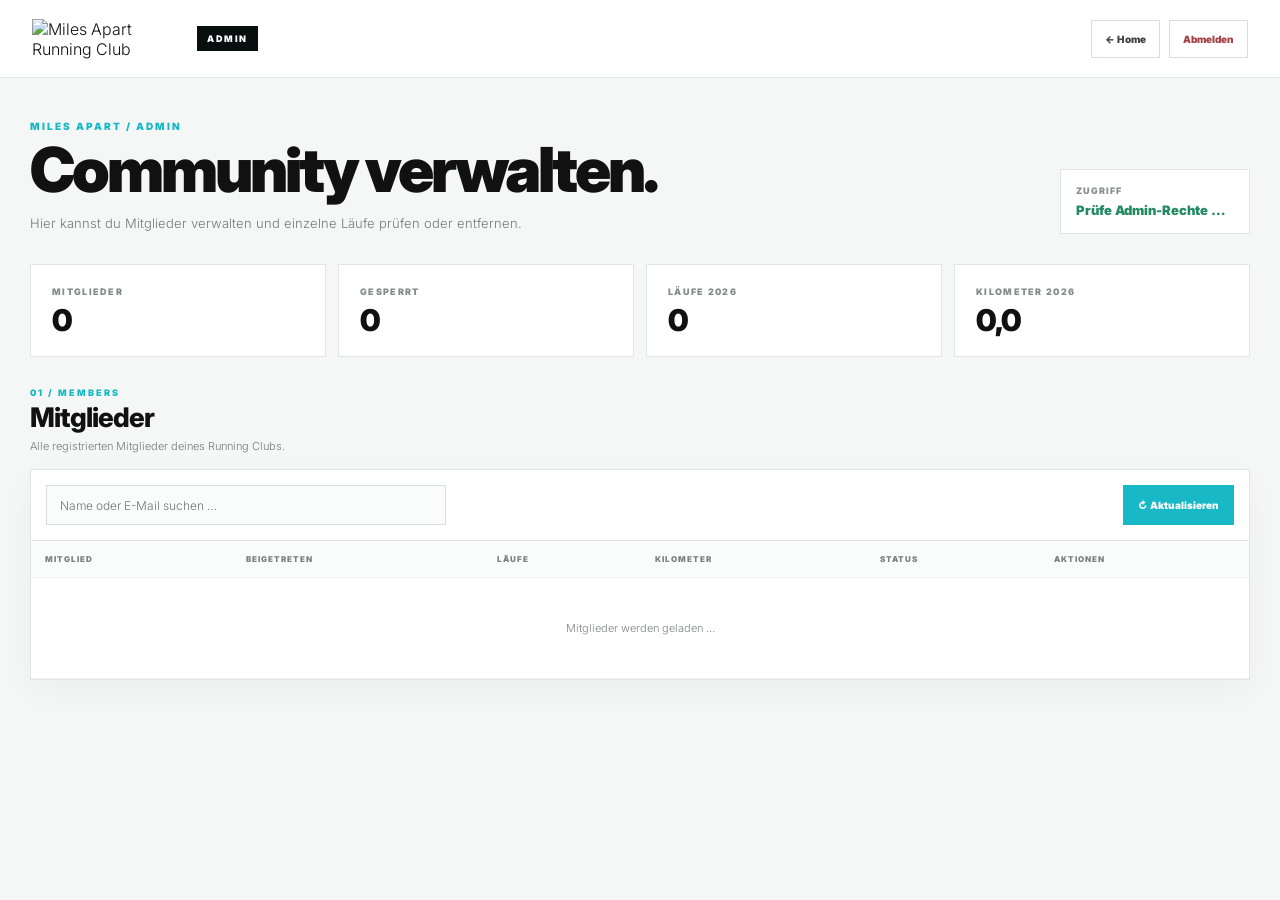
==== commit dd6431e8: "admin.html aktualisieren" ====
--- a/admin.html
+++ b/admin.html
@@ -787,12 +787,12 @@
 </div>
 
 <div class="admin-stat">
-<div class="admin-stat-label">Läufe</div>
+<div class="admin-stat-label">Läufe 2026</div>
 <div class="admin-stat-value" id="runCount">0</div>
 </div>
 
 <div class="admin-stat">
-<div class="admin-stat-label">Kilometer</div>
+<div class="admin-stat-label">Kilometer 2026</div>
 <div class="admin-stat-value" id="kmCount">0,0</div>
 </div>
 
@@ -1281,16 +1281,6 @@
       .rpc(
         "is_admin"
       );
-
-  /*
-   * Die öffentliche Funktion kann in Schritt 1
-   * je nach Supabase-Konfiguration noch nicht
-   * erreichbar sein.
-   *
-   * Wir versuchen deshalb zusätzlich direkt,
-   * den aktuellen Benutzer gegen admin_users
-   * zu prüfen.
-   */
 
   if(
     !error&&
@@ -1348,11 +1338,6 @@
 
 async function loadProfiles(){
 
-  /*
-   * Wir laden die öffentlichen Profildaten.
-   * Die User-IDs kommen über die profiles-Tabelle.
-   */
-
   const{
     data,
     error
@@ -1386,6 +1371,14 @@
         .from("runs")
         .select(
           "id, user_id, run_date, distance_km, duration_seconds, note, run_type, photo_path, best_time_category, created_at"
+        )
+        .gte(
+          "run_date",
+          "2026-01-01"
+        )
+        .lte(
+          "run_date",
+          "2026-12-31"
         )
         .order(
           "run_date",
@@ -1439,17 +1432,6 @@
       loadAllRuns()
     ]);
 
-  /*
-   * profiles enthält keine E-Mail.
-   * Diese kommt normalerweise aus auth.users.
-   *
-   * Aus Sicherheitsgründen kann die normale
-   * Browser-Schnittstelle auth.users nicht lesen.
-   *
-   * Deshalb zeigen wir zunächst die Profile
-   * und die User-ID.
-   */
-
   const runStats={};
 
   runs.forEach(run=>{
@@ -1502,10 +1484,6 @@
           ?runStats[profile.id].km
           :0
     }));
-
-  /*
-   * Gesamtstatistiken
-   */
 
   const totalKm=
     runs.reduce(
@@ -2220,16 +2198,6 @@
   blocked
 ){
 
-  /*
-   * WICHTIG:
-   * Dieser Teil funktioniert erst,
-   * wenn wir in Schritt 4 die Admin-RLS
-   * und sichere Server-Funktion ergänzt haben.
-   *
-   * Wir machen deshalb hier bewusst noch
-   * keinen unsicheren direkten Datenbankzugriff.
-   */
-
   throw new Error(
     "Die Sperrfunktion wird im nächsten Schritt sicher aktiviert."
   );
@@ -2237,27 +2205,12 @@
 
 async function deleteMemberRun(run){
 
-  /*
-   * Auch das Löschen über Admin-Rechte
-   * wird im nächsten Schritt über eine
-   * sichere Edge Function ausgeführt.
-   */
-
   throw new Error(
     "Das Admin-Löschen von Läufen wird im nächsten Schritt sicher aktiviert."
   );
 }
 
 async function deleteMember(member){
-
-  /*
-   * Ein kompletter Auth-User darf niemals
-   * mit einem Service-Role-Key im Browser
-   * gelöscht werden.
-   *
-   * Das kommt im nächsten Schritt über
-   * eine Supabase Edge Function.
-   */
 
   throw new Error(
     "Das vollständige Löschen eines Mitglieds wird im nächsten Schritt sicher aktiviert."
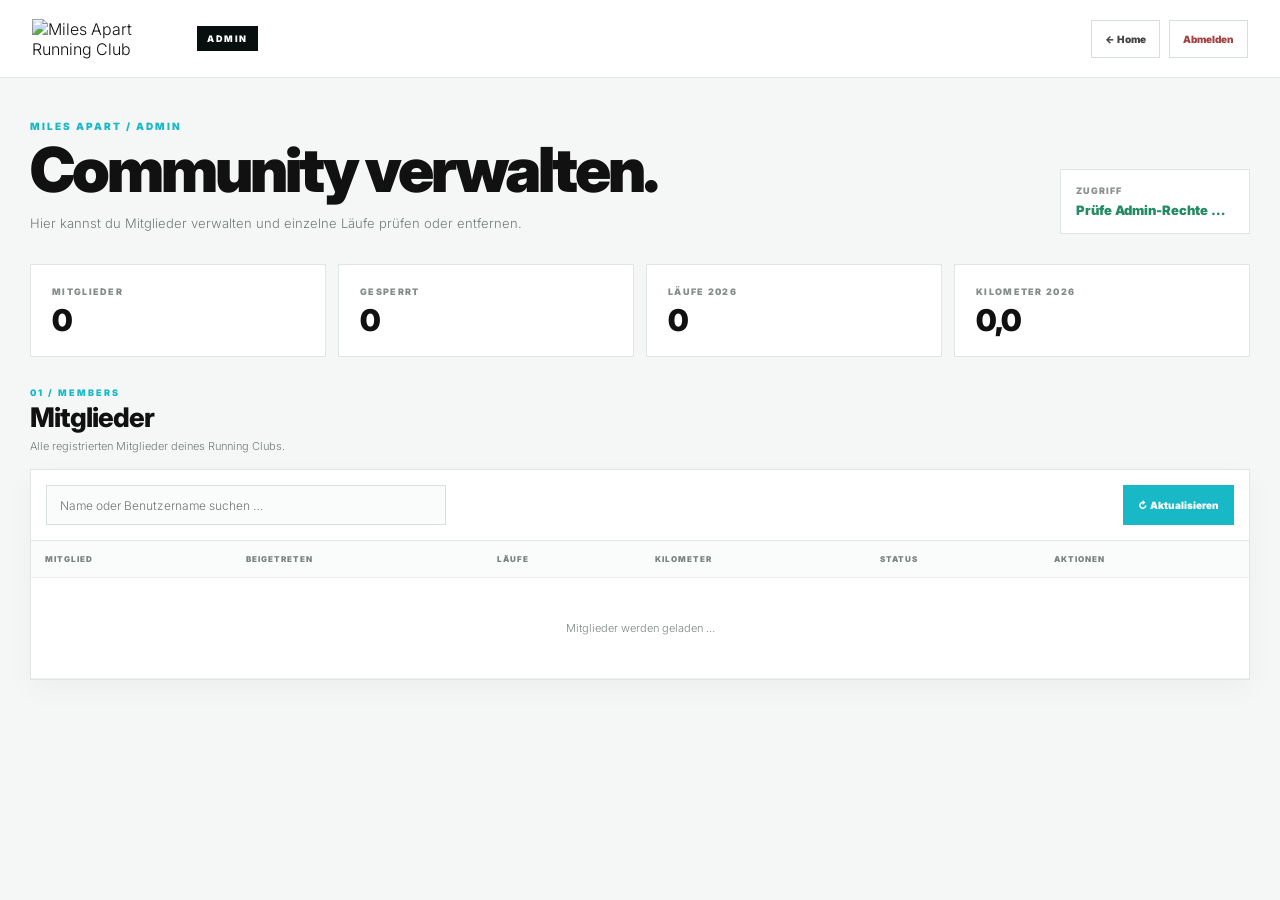
==== commit fd2a6b5e: "admin.html aktualisieren" ====
--- a/admin.html
+++ b/admin.html
@@ -621,6 +621,7 @@
 }
 
 @media(max-width:900px){
+
   .admin-stats{
     grid-template-columns:repeat(2,1fr);
   }
@@ -636,6 +637,7 @@
 }
 
 @media(max-width:600px){
+
   .admin-top{
     padding:0 15px;
   }
@@ -826,7 +828,7 @@
   class="admin-search"
   id="memberSearch"
   type="search"
-  placeholder="Name oder E-Mail suchen …"
+  placeholder="Name oder Benutzername suchen …"
 >
 
 <button
@@ -972,7 +974,7 @@
   id="confirmActionButton"
   type="button"
 >
-Ja, löschen
+Ja, ausführen
 </button>
 
 </div>
@@ -983,14 +985,16 @@
 
 <script>
 
-const SUPABASE_URL="https://orbrkdrsihsacsnprewf.supabase.co";
+const SUPABASE_URL=
+  "https://orbrkdrsihsacsnprewf.supabase.co";
 
 const SUPABASE_PUBLISHABLE_KEY=
   "sb_publishable_wc3w2fSuj8ItwiF6XBoQgw_HeW5_rNW";
 
 const{
   createClient
-}=window.supabase;
+}=
+  window.supabase;
 
 const supabaseClient=
   createClient(
@@ -998,7 +1002,9 @@
     SUPABASE_PUBLISHABLE_KEY
   );
 
-const RUN_PHOTO_BUCKET="run-photos";
+const RUN_PHOTO_BUCKET=
+  "run-photos";
+
 
 const adminStatus=
   document.getElementById(
@@ -1105,11 +1111,16 @@
     "logoutButton"
   );
 
+
 let currentUser=null;
 let members=[];
 let selectedMember=null;
-
 let pendingAction=null;
+
+
+/* =========================
+   HILFSFUNKTIONEN
+========================= */
 
 function showMessage(
   text,
@@ -1130,6 +1141,7 @@
   );
 }
 
+
 function clearMessage(){
 
   showMessage(
@@ -1138,29 +1150,39 @@
   );
 }
 
+
 function formatNumber(value){
 
-  return Number(value||0)
-    .toLocaleString(
-      "de-DE",
-      {
-        minimumFractionDigits:1,
-        maximumFractionDigits:1
-      }
-    );
-}
-
-function formatDate(dateString){
+  return Number(
+    value||0
+  ).toLocaleString(
+    "de-DE",
+    {
+      minimumFractionDigits:1,
+      maximumFractionDigits:1
+    }
+  );
+}
+
+
+function formatDate(
+  dateString
+){
 
   if(!dateString)
     return"—";
 
   const date=
     new Date(
-      dateString+"T12:00:00"
+      dateString+
+      "T12:00:00"
     );
 
-  if(Number.isNaN(date.getTime()))
+  if(
+    Number.isNaN(
+      date.getTime()
+    )
+  )
     return"—";
 
   return date.toLocaleDateString(
@@ -1173,7 +1195,10 @@
   );
 }
 
-function formatDuration(seconds){
+
+function formatDuration(
+  seconds
+){
 
   if(
     seconds===null||
@@ -1187,7 +1212,9 @@
       Number(seconds)
     );
 
-  if(!Number.isFinite(total))
+  if(
+    !Number.isFinite(total)
+  )
     return"—";
 
   const hours=
@@ -1206,57 +1233,30 @@
   if(hours>0){
 
     return(
-      String(hours).padStart(2,"0")+
+      String(hours)
+        .padStart(2,"0")+
       ":"+
-      String(minutes).padStart(2,"0")+
+      String(minutes)
+        .padStart(2,"0")+
       ":"+
-      String(secs).padStart(2,"0")
+      String(secs)
+        .padStart(2,"0")
     );
   }
 
   return(
-    String(minutes).padStart(2,"0")+
+    String(minutes)
+      .padStart(2,"0")+
     ":"+
-    String(secs).padStart(2,"0")
-  );
-}
-
-function getMemberName(profile,user){
-
-  if(
-    profile&&
-    profile.display_name
-  )
-    return String(
-      profile.display_name
-    ).trim();
-
-  if(
-    user&&
-    user.user_metadata&&
-    user.user_metadata.display_name
-  )
-    return String(
-      user.user_metadata.display_name
-    ).trim();
-
-  if(
-    user&&
-    user.user_metadata&&
-    user.user_metadata.name
-  )
-    return String(
-      user.user_metadata.name
-    ).trim();
-
-  if(user&&user.email)
-    return user.email
-      .split("@")[0];
-
-  return"Runner";
-}
-
-function getBestCategoryLabel(category){
+    String(secs)
+      .padStart(2,"0")
+  );
+}
+
+
+function getBestCategoryLabel(
+  category
+){
 
   const labels={
     "5k":"5 km",
@@ -1270,6 +1270,11 @@
 
   return labels[category]||"";
 }
+
+
+/* =========================
+   AUTH / ADMIN
+========================= */
 
 async function checkAdmin(){
 
@@ -1317,6 +1322,7 @@
   return !!adminRow;
 }
 
+
 async function getCurrentSession(){
 
   const{
@@ -1335,6 +1341,11 @@
       ?data.session.user
       :null;
 }
+
+
+/* =========================
+   DATEN LADEN
+========================= */
 
 async function loadProfiles(){
 
@@ -1353,6 +1364,7 @@
 
   return data||[];
 }
+
 
 async function loadAllRuns(){
 
@@ -1388,13 +1400,16 @@
         )
         .range(
           from,
-          from+PAGE_SIZE-1
+          from+
+          PAGE_SIZE-
+          1
         );
 
     if(error)
       throw error;
 
-    const page=data||[];
+    const page=
+      data||[];
 
     all.push(
       ...page
@@ -1406,11 +1421,13 @@
     )
       break;
 
-    from+=PAGE_SIZE;
+    from+=
+      PAGE_SIZE;
   }
 
   return all;
 }
+
 
 async function loadMembers(){
 
@@ -1434,89 +1451,128 @@
 
   const runStats={};
 
-  runs.forEach(run=>{
-
-    if(!runStats[run.user_id]){
-
-      runStats[run.user_id]={
-        count:0,
-        km:0
-      };
+  runs.forEach(
+    run=>{
+
+      if(
+        !runStats[
+          run.user_id
+        ]
+      ){
+
+        runStats[
+          run.user_id
+        ]={
+          count:0,
+          km:0
+        };
+      }
+
+      runStats[
+        run.user_id
+      ].count++;
+
+      runStats[
+        run.user_id
+      ].km+=
+        Number(
+          run.distance_km||
+          0
+        );
     }
-
-    runStats[run.user_id].count++;
-
-    runStats[run.user_id].km+=
-      Number(
-        run.distance_km||0
-      );
-  });
+  );
+
 
   members=
-    profiles.map(profile=>({
-
-      id:profile.id,
-
-      name:
-        profile.display_name||
-        profile.username||
-        "Runner",
-
-      username:
-        profile.username||"",
-
-      is_blocked:
-        !!profile.is_blocked,
-
-      blocked_at:
-        profile.blocked_at||null,
-
-      blocked_reason:
-        profile.blocked_reason||null,
-
-      run_count:
-        runStats[profile.id]
-          ?runStats[profile.id].count
-          :0,
-
-      km:
-        runStats[profile.id]
-          ?runStats[profile.id].km
-          :0
-    }));
+    profiles.map(
+      profile=>({
+
+        id:
+          profile.id,
+
+        name:
+          profile.display_name||
+          profile.username||
+          "Runner",
+
+        username:
+          profile.username||
+          "",
+
+        is_blocked:
+          !!profile.is_blocked,
+
+        blocked_at:
+          profile.blocked_at||
+          null,
+
+        blocked_reason:
+          profile.blocked_reason||
+          null,
+
+        run_count:
+          runStats[
+            profile.id
+          ]
+            ?runStats[
+              profile.id
+            ].count
+            :0,
+
+        km:
+          runStats[
+            profile.id
+          ]
+            ?runStats[
+              profile.id
+            ].km
+            :0
+      })
+    );
+
 
   const totalKm=
     runs.reduce(
-      (sum,run)=>
+      (
+        sum,
+        run
+      )=>
         sum+
         Number(
-          run.distance_km||0
+          run.distance_km||
+          0
         ),
       0
     );
 
+
   memberCount.textContent=
-    members.length.toLocaleString(
-      "de-DE"
-    );
+    members.length
+      .toLocaleString(
+        "de-DE"
+      );
 
   blockedCount.textContent=
     members.filter(
-      member=>member.is_blocked
-    ).length.toLocaleString(
-      "de-DE"
-    );
+      member=>
+        member.is_blocked
+    ).length
+      .toLocaleString(
+        "de-DE"
+      );
 
   runCount.textContent=
-    runs.length.toLocaleString(
-      "de-DE"
-    );
+    runs.length
+      .toLocaleString(
+        "de-DE"
+      );
 
   kmCount.textContent=
     formatNumber(
       totalKm
     );
 
+
   renderMembers();
 
   return{
@@ -1525,6 +1581,11 @@
   };
 }
 
+
+/* =========================
+   MITGLIEDER TABELLE
+========================= */
+
 function renderMembers(){
 
   const search=
@@ -1533,31 +1594,40 @@
       .toLowerCase();
 
   const filtered=
-    members.filter(member=>{
-
-      if(!search)
-        return true;
-
-      return(
-        String(
-          member.name||""
-        )
-          .toLowerCase()
-          .includes(search)||
-        String(
-          member.username||""
-        )
-          .toLowerCase()
-          .includes(search)||
-        String(
-          member.id||""
-        )
-          .toLowerCase()
-          .includes(search)
-      );
-    });
+    members.filter(
+      member=>{
+
+        if(!search)
+          return true;
+
+        return(
+          String(
+            member.name||
+            ""
+          )
+            .toLowerCase()
+            .includes(search)
+          ||
+          String(
+            member.username||
+            ""
+          )
+            .toLowerCase()
+            .includes(search)
+          ||
+          String(
+            member.id||
+            ""
+          )
+            .toLowerCase()
+            .includes(search)
+        );
+      }
+    );
+
 
   membersTableBody.innerHTML="";
+
 
   if(!filtered.length){
 
@@ -1573,6 +1643,7 @@
     return;
   }
 
+
   filtered.forEach(
     member=>{
 
@@ -1581,11 +1652,13 @@
           "tr"
         );
 
+
       const memberCell=
         document.createElement(
           "td"
         );
 
+
       const name=
         document.createElement(
           "div"
@@ -1597,6 +1670,7 @@
       name.textContent=
         member.name;
 
+
       const username=
         document.createElement(
           "div"
@@ -1607,8 +1681,10 @@
 
       username.textContent=
         member.username
-          ?"@"+member.username
+          ?"@"+
+           member.username
           :"";
+
 
       const id=
         document.createElement(
@@ -1621,18 +1697,24 @@
       id.textContent=
         member.id;
 
+
       memberCell.appendChild(
         name
       );
 
-      if(member.username)
+      if(
+        member.username
+      ){
+
         memberCell.appendChild(
           username
         );
+      }
 
       memberCell.appendChild(
         id
       );
+
 
       const joinedCell=
         document.createElement(
@@ -1642,6 +1724,7 @@
       joinedCell.textContent=
         "—";
 
+
       const runsCell=
         document.createElement(
           "td"
@@ -1649,6 +1732,7 @@
 
       runsCell.textContent=
         member.run_count;
+
 
       const kmCell=
         document.createElement(
@@ -1661,10 +1745,12 @@
         )+
         " km";
 
+
       const statusCell=
         document.createElement(
           "td"
         );
+
 
       const status=
         document.createElement(
@@ -1684,15 +1770,18 @@
           ?"Gesperrt"
           :"Aktiv";
 
+
       statusCell.appendChild(
         status
       );
+
 
       const actionsCell=
         document.createElement(
           "td"
         );
 
+
       const actions=
         document.createElement(
           "div"
@@ -1701,12 +1790,14 @@
       actions.className=
         "member-actions";
 
+
       const runsButton=
         document.createElement(
           "button"
         );
 
-      runsButton.type="button";
+      runsButton.type=
+        "button";
 
       runsButton.className=
         "member-button";
@@ -1716,19 +1807,23 @@
 
       runsButton.addEventListener(
         "click",
-        ()=>openMemberRuns(member)
+        ()=>openMemberRuns(
+          member
+        )
       );
 
       actions.appendChild(
         runsButton
       );
+
 
       const blockButton=
         document.createElement(
           "button"
         );
 
-      blockButton.type="button";
+      blockButton.type=
+        "button";
 
       blockButton.className=
         "member-button "+
@@ -1743,11 +1838,15 @@
           ?"Entsperren"
           :"Sperren";
 
+
       blockButton.addEventListener(
         "click",
         ()=>{
 
-          if(member.is_blocked)
+          if(
+            member.is_blocked
+          ){
+
             openConfirm(
               "Mitglied entsperren?",
               member.name+
@@ -1755,33 +1854,40 @@
               "unblock",
               member
             );
-          else
+
+          }else{
+
             openConfirm(
               "Mitglied sperren?",
               member.name+
-              " wird als gesperrt markiert.",
+              " wird für den Login gesperrt.",
               "block",
               member
             );
+          }
         }
       );
+
 
       actions.appendChild(
         blockButton
       );
+
 
       const deleteButton=
         document.createElement(
           "button"
         );
 
-      deleteButton.type="button";
+      deleteButton.type=
+        "button";
 
       deleteButton.className=
         "member-button delete";
 
       deleteButton.textContent=
         "Löschen";
+
 
       deleteButton.addEventListener(
         "click",
@@ -1794,14 +1900,17 @@
         )
       );
 
+
       actions.appendChild(
         deleteButton
       );
 
+
       actionsCell.appendChild(
         actions
       );
 
+
       row.appendChild(
         memberCell
       );
@@ -1826,6 +1935,7 @@
         actionsCell
       );
 
+
       membersTableBody.appendChild(
         row
       );
@@ -1833,12 +1943,22 @@
   );
 }
 
-async function openMemberRuns(member){
-
-  selectedMember=member;
+
+/* =========================
+   LÄUFE EINES MITGLIEDS
+========================= */
+
+async function openMemberRuns(
+  member
+){
+
+  selectedMember=
+    member;
+
 
   selectedMemberName.textContent=
     member.name;
+
 
   selectedMemberMeta.textContent=
     member.run_count+
@@ -1853,6 +1973,7 @@
     )+
     " km";
 
+
   memberRunsTableBody.innerHTML=
     `<tr>
       <td colspan="7">
@@ -1862,9 +1983,11 @@
       </td>
     </tr>`;
 
+
   runsCard.classList.add(
     "open"
   );
+
 
   try{
 
@@ -1881,6 +2004,14 @@
           "user_id",
           member.id
         )
+        .gte(
+          "run_date",
+          "2026-01-01"
+        )
+        .lte(
+          "run_date",
+          "2026-12-31"
+        )
         .order(
           "run_date",
           {
@@ -1888,24 +2019,30 @@
           }
         );
 
+
     if(error)
       throw error;
 
+
     renderMemberRuns(
-      data||[]
+      data||
+      []
     );
+
 
     runsCard.scrollIntoView({
       behavior:"smooth",
       block:"start"
     });
 
+
   }catch(error){
 
     console.error(
       "Member Runs:",
       error
     );
+
 
     memberRunsTableBody.innerHTML=
       `<tr>
@@ -1918,9 +2055,13 @@
   }
 }
 
-function renderMemberRuns(runs){
+
+function renderMemberRuns(
+  runs
+){
 
   memberRunsTableBody.innerHTML="";
+
 
   if(!runs.length){
 
@@ -1928,7 +2069,7 @@
       `<tr>
         <td colspan="7">
           <div class="empty-state">
-            Dieses Mitglied hat noch keine Läufe.
+            Dieses Mitglied hat 2026 noch keine Läufe.
           </div>
         </td>
       </tr>`;
@@ -1936,154 +2077,175 @@
     return;
   }
 
-  runs.forEach(run=>{
-
-    const row=
-      document.createElement(
-        "tr"
-      );
-
-    const date=
-      document.createElement(
-        "td"
-      );
-
-    date.textContent=
-      formatDate(
-        run.run_date
-      );
-
-    const distance=
-      document.createElement(
-        "td"
-      );
-
-    distance.textContent=
-      formatNumber(
-        run.distance_km
-      )+
-      " km";
-
-    const duration=
-      document.createElement(
-        "td"
-      );
-
-    duration.textContent=
-      formatDuration(
-        run.duration_seconds
-      );
-
-    const type=
-      document.createElement(
-        "td"
-      );
-
-    type.textContent=
-      run.run_type||
-      "normal";
-
-    const photo=
-      document.createElement(
-        "td"
-      );
-
-    photo.className=
-      "run-photo";
-
-    photo.textContent=
-      run.photo_path
-        ?"📷 Foto"
-        :"Kein Foto";
-
-    const pb=
-      document.createElement(
-        "td"
-      );
-
-    pb.className=
-      "run-pb";
-
-    pb.textContent=
-      run.best_time_category
-        ?"✓ "+
-         getBestCategoryLabel(
-           run.best_time_category
-         )
-        :"—";
-
-    const action=
-      document.createElement(
-        "td"
-      );
-
-    const deleteButton=
-      document.createElement(
-        "button"
-      );
-
-    deleteButton.type="button";
-
-    deleteButton.className=
-      "delete-run-button";
-
-    deleteButton.textContent=
-      "Löschen";
-
-    deleteButton.addEventListener(
-      "click",
-      ()=>openConfirm(
-        "Lauf löschen?",
+
+  runs.forEach(
+    run=>{
+
+      const row=
+        document.createElement(
+          "tr"
+        );
+
+
+      const date=
+        document.createElement(
+          "td"
+        );
+
+      date.textContent=
         formatDate(
           run.run_date
-        )+
-        " · "+
+        );
+
+
+      const distance=
+        document.createElement(
+          "td"
+        );
+
+      distance.textContent=
         formatNumber(
           run.distance_km
         )+
-        " km wird dauerhaft gelöscht.",
-        "deleteRun",
-        run
-      )
-    );
-
-    action.appendChild(
-      deleteButton
-    );
-
-    row.appendChild(
-      date
-    );
-
-    row.appendChild(
-      distance
-    );
-
-    row.appendChild(
-      duration
-    );
-
-    row.appendChild(
-      type
-    );
-
-    row.appendChild(
-      photo
-    );
-
-    row.appendChild(
-      pb
-    );
-
-    row.appendChild(
-      action
-    );
-
-    memberRunsTableBody.appendChild(
-      row
-    );
-  });
-}
+        " km";
+
+
+      const duration=
+        document.createElement(
+          "td"
+        );
+
+      duration.textContent=
+        formatDuration(
+          run.duration_seconds
+        );
+
+
+      const type=
+        document.createElement(
+          "td"
+        );
+
+      type.textContent=
+        run.run_type||
+        "normal";
+
+
+      const photo=
+        document.createElement(
+          "td"
+        );
+
+      photo.className=
+        "run-photo";
+
+      photo.textContent=
+        run.photo_path
+          ?"📷 Foto"
+          :"Kein Foto";
+
+
+      const pb=
+        document.createElement(
+          "td"
+        );
+
+      pb.className=
+        "run-pb";
+
+      pb.textContent=
+        run.best_time_category
+          ?"✓ "+
+           getBestCategoryLabel(
+             run.best_time_category
+           )
+          :"—";
+
+
+      const action=
+        document.createElement(
+          "td"
+        );
+
+
+      const deleteButton=
+        document.createElement(
+          "button"
+        );
+
+      deleteButton.type=
+        "button";
+
+      deleteButton.className=
+        "delete-run-button";
+
+      deleteButton.textContent=
+        "Löschen";
+
+
+      deleteButton.addEventListener(
+        "click",
+        ()=>openConfirm(
+          "Lauf löschen?",
+          formatDate(
+            run.run_date
+          )+
+          " · "+
+          formatNumber(
+            run.distance_km
+          )+
+          " km wird dauerhaft gelöscht.",
+          "deleteRun",
+          run
+        )
+      );
+
+
+      action.appendChild(
+        deleteButton
+      );
+
+
+      row.appendChild(
+        date
+      );
+
+      row.appendChild(
+        distance
+      );
+
+      row.appendChild(
+        duration
+      );
+
+      row.appendChild(
+        type
+      );
+
+      row.appendChild(
+        photo
+      );
+
+      row.appendChild(
+        pb
+      );
+
+      row.appendChild(
+        action
+      );
+
+
+      memberRunsTableBody.appendChild(
+        row
+      );
+    }
+  );
+}
+
+
+/* =========================
+   BESTÄTIGUNGSDIALOG
+========================= */
 
 function openConfirm(
   title,
@@ -2097,12 +2259,49 @@
     item
   };
 
+
   confirmTitle.textContent=
     title;
 
   confirmText.textContent=
     text;
 
+
+  if(
+    action==="block"
+  ){
+
+    confirmActionButton.textContent=
+      "Ja, sperren";
+
+  }else if(
+    action==="unblock"
+  ){
+
+    confirmActionButton.textContent=
+      "Ja, entsperren";
+
+  }else if(
+    action==="deleteRun"
+  ){
+
+    confirmActionButton.textContent=
+      "Ja, löschen";
+
+  }else if(
+    action==="deleteUser"
+  ){
+
+    confirmActionButton.textContent=
+      "Ja, löschen";
+
+  }else{
+
+    confirmActionButton.textContent=
+      "Ja, ausführen";
+  }
+
+
   confirmOverlay.classList.add(
     "open"
   );
@@ -2111,21 +2310,314 @@
     "hidden";
 }
 
+
 function closeConfirm(){
 
   confirmOverlay.classList.remove(
     "open"
   );
 
-  pendingAction=null;
-
-  document.body.style.overflow="";
-}
+  pendingAction=
+    null;
+
+  document.body.style.overflow=
+    "";
+}
+
+
+/* =========================
+   EDGE FUNCTION
+========================= */
+
+async function callAdminAction(
+  payload
+){
+
+  const{
+    data:{
+      session
+    },
+    error:sessionError
+  }=
+    await supabaseClient
+      .auth
+      .getSession();
+
+
+  if(sessionError)
+    throw sessionError;
+
+
+  if(!session)
+    throw new Error(
+      "Du bist nicht mehr angemeldet."
+    );
+
+
+  const response=
+    await fetch(
+      SUPABASE_URL+
+      "/functions/v1/admin-actions",
+      {
+        method:"POST",
+
+        headers:{
+          "Content-Type":
+            "application/json",
+
+          "Authorization":
+            "Bearer "+
+            session.access_token,
+
+          "apikey":
+            SUPABASE_PUBLISHABLE_KEY
+        },
+
+        body:
+          JSON.stringify(
+            payload
+          )
+      }
+    );
+
+
+  let result=null;
+
+
+  try{
+
+    result=
+      await response.json();
+
+  }catch{
+
+    result=null;
+  }
+
+
+  if(
+    !response.ok
+  ){
+
+    throw new Error(
+      result&&
+      result.error
+        ?result.error
+        :"Die Admin-Aktion konnte nicht durchgeführt werden."
+    );
+  }
+
+
+  return result;
+}
+
+
+/* =========================
+   SPERREN / ENTSPERREN
+========================= */
+
+async function updateBlockStatus(
+  member,
+  blocked
+){
+
+  if(
+    currentUser&&
+    member.id===
+    currentUser.id&&
+    blocked
+  ){
+
+    throw new Error(
+      "Du kannst deinen eigenen Admin-Account nicht sperren."
+    );
+  }
+
+
+  await callAdminAction({
+
+    action:
+      blocked
+        ?"block_user"
+        :"unblock_user",
+
+    user_id:
+      member.id
+  });
+
+
+  await loadMembers();
+
+
+  if(
+    selectedMember&&
+    selectedMember.id===
+    member.id
+  ){
+
+    selectedMember=
+      members.find(
+        item=>
+          item.id===
+          member.id
+      )||
+      null;
+  }
+
+
+  showMessage(
+    blocked
+      ?"Mitglied wurde gesperrt."
+      :"Mitglied wurde entsperrt."
+  );
+
+
+  setTimeout(
+    clearMessage,
+    2200
+  );
+}
+
+
+/* =========================
+   LAUF LÖSCHEN
+========================= */
+
+async function deleteMemberRun(
+  run
+){
+
+  await callAdminAction({
+
+    action:
+      "delete_run",
+
+    run_id:
+      run.id
+  });
+
+
+  await loadMembers();
+
+
+  if(
+    selectedMember
+  ){
+
+    const updatedMember=
+      members.find(
+        member=>
+          member.id===
+          selectedMember.id
+      );
+
+
+    if(updatedMember){
+
+      selectedMember=
+        updatedMember;
+
+      await openMemberRuns(
+        updatedMember
+      );
+
+    }else{
+
+      runsCard.classList.remove(
+        "open"
+      );
+
+      selectedMember=
+        null;
+    }
+
+  }else{
+
+    await loadMembers();
+  }
+
+
+  showMessage(
+    "Der Lauf wurde gelöscht."
+  );
+
+
+  setTimeout(
+    clearMessage,
+    2200
+  );
+}
+
+
+/* =========================
+   MITGLIED LÖSCHEN
+========================= */
+
+async function deleteMember(
+  member
+){
+
+  if(
+    currentUser&&
+    member.id===
+    currentUser.id
+  ){
+
+    throw new Error(
+      "Du kannst deinen eigenen Admin-Account nicht löschen."
+    );
+  }
+
+
+  await callAdminAction({
+
+    action:
+      "delete_user",
+
+    user_id:
+      member.id
+  });
+
+
+  if(
+    selectedMember&&
+    selectedMember.id===
+    member.id
+  ){
+
+    selectedMember=
+      null;
+
+    runsCard.classList.remove(
+      "open"
+    );
+  }
+
+
+  await loadMembers();
+
+
+  showMessage(
+    "Das Mitglied wurde vollständig gelöscht."
+  );
+
+
+  setTimeout(
+    clearMessage,
+    2200
+  );
+}
+
+
+/* =========================
+   BESTÄTIGTE AKTION AUSFÜHREN
+========================= */
 
 async function executePendingAction(){
 
   if(!pendingAction)
     return;
+
 
   const{
     action,
@@ -2133,38 +2625,63 @@
   }=
     pendingAction;
 
-  confirmActionButton.disabled=true;
-
-  confirmCancelButton.disabled=true;
+
+  confirmActionButton.disabled=
+    true;
+
+  confirmCancelButton.disabled=
+    true;
 
   confirmActionButton.textContent=
     "Bitte warten …";
 
+
   try{
 
-    if(action==="block")
+    if(
+      action==="block"
+    ){
+
       await updateBlockStatus(
         item,
         true
       );
-
-    if(action==="unblock")
+    }
+
+
+    if(
+      action==="unblock"
+    ){
+
       await updateBlockStatus(
         item,
         false
       );
-
-    if(action==="deleteRun")
+    }
+
+
+    if(
+      action==="deleteRun"
+    ){
+
       await deleteMemberRun(
         item
       );
-
-    if(action==="deleteUser")
+    }
+
+
+    if(
+      action==="deleteUser"
+    ){
+
       await deleteMember(
         item
       );
+    }
+
 
     closeConfirm();
+
 
   }catch(error){
 
@@ -2173,79 +2690,72 @@
       error
     );
 
+
     closeConfirm();
 
+
     showMessage(
-      error&&error.message
+      error&&
+      error.message
         ?error.message
         :"Die Aktion konnte nicht durchgeführt werden.",
       true
     );
 
+
   }finally{
 
-    confirmActionButton.disabled=false;
-
-    confirmCancelButton.disabled=false;
+    confirmActionButton.disabled=
+      false;
+
+    confirmCancelButton.disabled=
+      false;
 
     confirmActionButton.textContent=
-      "Ja, löschen";
-  }
-}
-
-async function updateBlockStatus(
-  member,
-  blocked
-){
-
-  throw new Error(
-    "Die Sperrfunktion wird im nächsten Schritt sicher aktiviert."
-  );
-}
-
-async function deleteMemberRun(run){
-
-  throw new Error(
-    "Das Admin-Löschen von Läufen wird im nächsten Schritt sicher aktiviert."
-  );
-}
-
-async function deleteMember(member){
-
-  throw new Error(
-    "Das vollständige Löschen eines Mitglieds wird im nächsten Schritt sicher aktiviert."
-  );
-}
+      "Ja, ausführen";
+  }
+}
+
+
+/* =========================
+   EVENTS
+========================= */
 
 memberSearch.addEventListener(
   "input",
   renderMembers
 );
 
+
 refreshButton.addEventListener(
   "click",
   async function(){
 
     clearMessage();
 
-    refreshButton.disabled=true;
+    refreshButton.disabled=
+      true;
 
     refreshButton.textContent=
       "Lädt …";
 
+
     try{
 
       await loadMembers();
+
 
       showMessage(
         "Daten wurden aktualisiert."
       );
+
 
       setTimeout(
         clearMessage,
         1800
       );
 
+
     }catch(error){
 
       console.error(
@@ -2253,14 +2763,17 @@
         error
       );
 
+
       showMessage(
         "Die Daten konnten nicht aktualisiert werden.",
         true
       );
 
+
     }finally{
 
-      refreshButton.disabled=false;
+      refreshButton.disabled=
+        false;
 
       refreshButton.textContent=
         "↻ Aktualisieren";
@@ -2268,6 +2781,7 @@
   }
 );
 
+
 closeRunsButton.addEventListener(
   "click",
   function(){
@@ -2276,20 +2790,24 @@
       "open"
     );
 
-    selectedMember=null;
+    selectedMember=
+      null;
   }
 );
+
 
 confirmCancelButton.addEventListener(
   "click",
   closeConfirm
 );
 
+
 confirmActionButton.addEventListener(
   "click",
   executePendingAction
 );
 
+
 confirmOverlay.addEventListener(
   "click",
   function(event){
@@ -2297,10 +2815,13 @@
     if(
       event.target===
       confirmOverlay
-    )
+    ){
+
       closeConfirm();
+    }
   }
 );
+
 
 homeButton.addEventListener(
   "click",
@@ -2311,16 +2832,20 @@
   }
 );
 
+
 logoutButton.addEventListener(
   "click",
   async function(){
 
-    await supabaseClient.auth.signOut();
+    await supabaseClient
+      .auth
+      .signOut();
 
     window.location.href=
       "home.html";
   }
 );
+
 
 document.addEventListener(
   "keydown",
@@ -2331,19 +2856,28 @@
       confirmOverlay.classList.contains(
         "open"
       )
-    )
+    ){
+
       closeConfirm();
+    }
   }
 );
+
+
+/* =========================
+   INITIALISIERUNG
+========================= */
 
 async function initialize(){
 
   adminStatus.textContent=
     "Prüfe …";
 
+
   try{
 
     await getCurrentSession();
+
 
     if(!currentUser){
 
@@ -2353,19 +2887,23 @@
       return;
     }
 
+
     const isAdmin=
       await checkAdmin();
 
+
     if(!isAdmin){
 
       adminStatus.textContent=
         "Kein Zugriff";
+
 
       showMessage(
         "Du bist nicht als Administrator freigeschaltet.",
         true
       );
 
+
       setTimeout(
         function(){
 
@@ -2376,13 +2914,17 @@
         1600
       );
 
+
       return;
     }
 
+
     adminStatus.textContent=
       "Administrator";
 
+
     await loadMembers();
+
 
   }catch(error){
 
@@ -2391,8 +2933,10 @@
       error
     );
 
+
     adminStatus.textContent=
       "Fehler";
+
 
     showMessage(
       "Die Admin-Seite konnte nicht geladen werden.",
@@ -2401,8 +2945,12 @@
   }
 }
 
+
 supabaseClient.auth.onAuthStateChange(
-  function(event,session){
+  function(
+    event,
+    session
+  ){
 
     if(
       event==="SIGNED_OUT"||
@@ -2415,6 +2963,7 @@
   }
 );
 
+
 initialize();
 
 </script>
